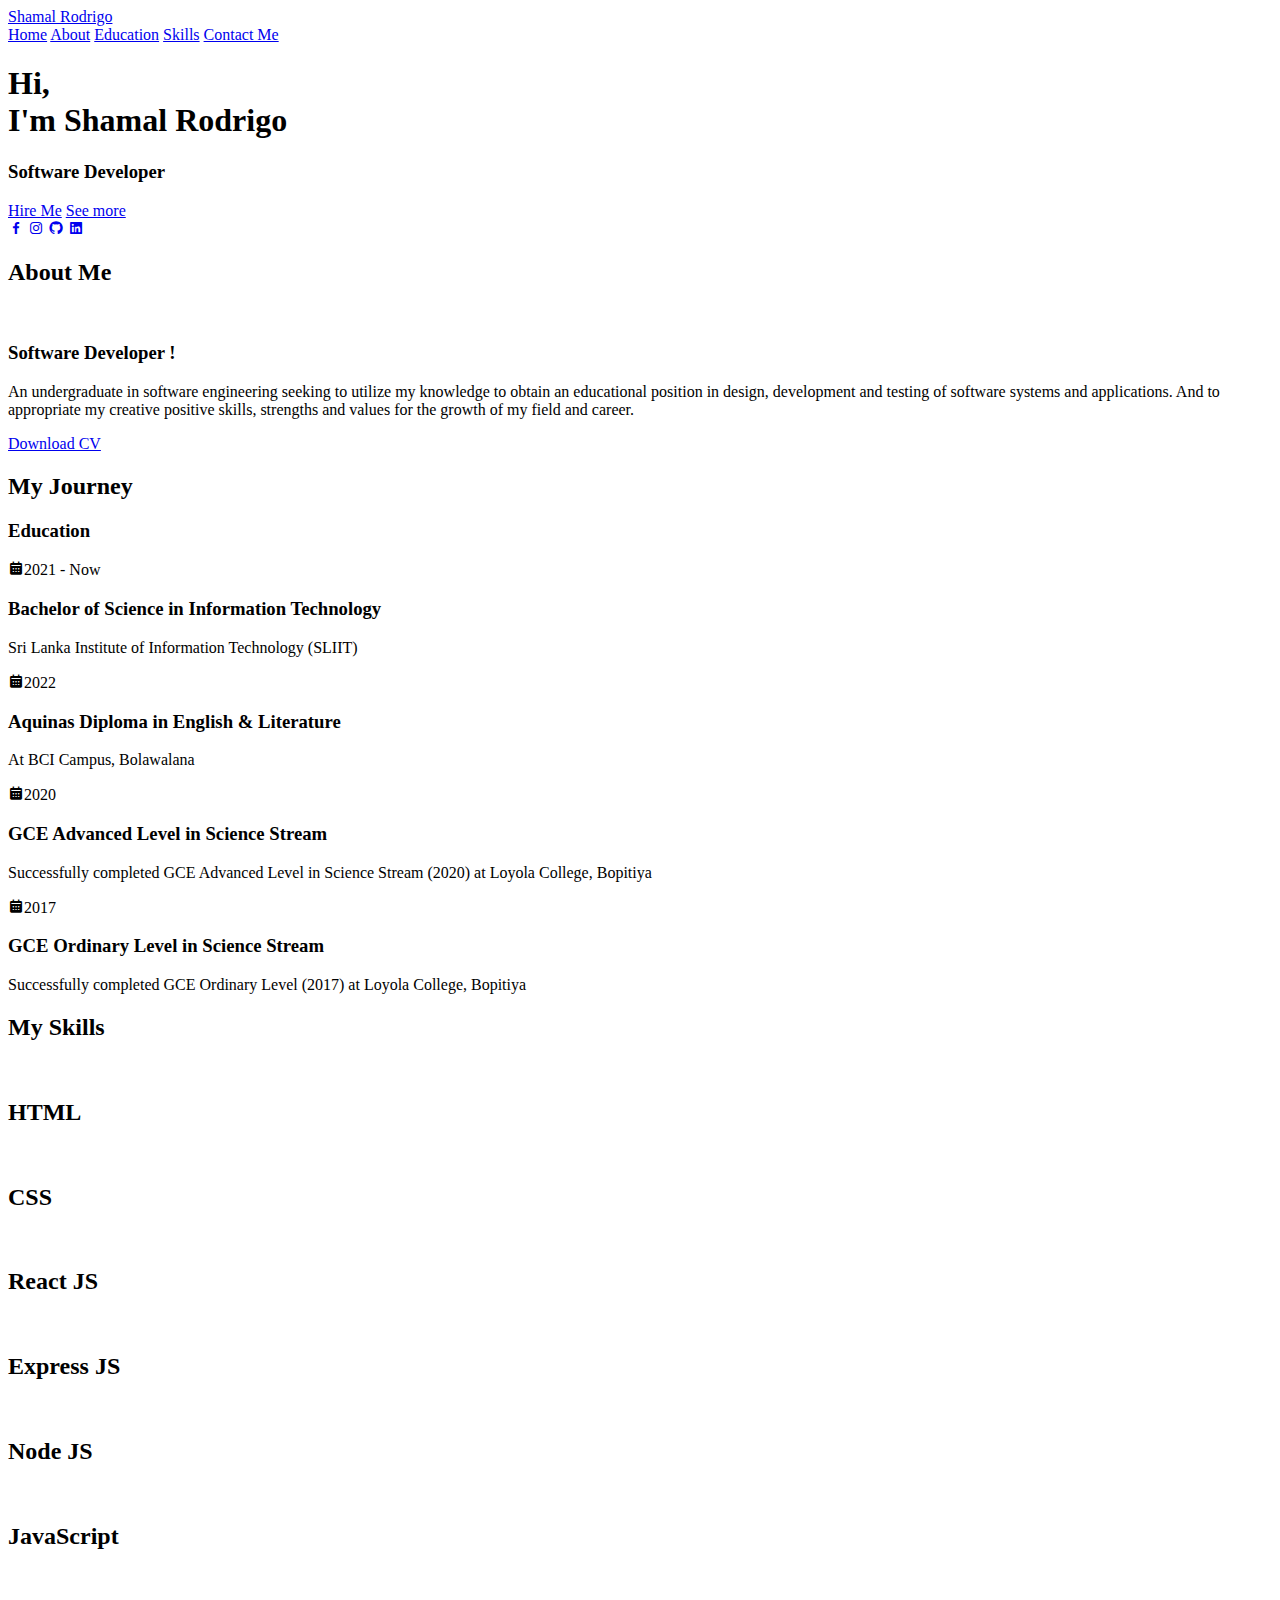
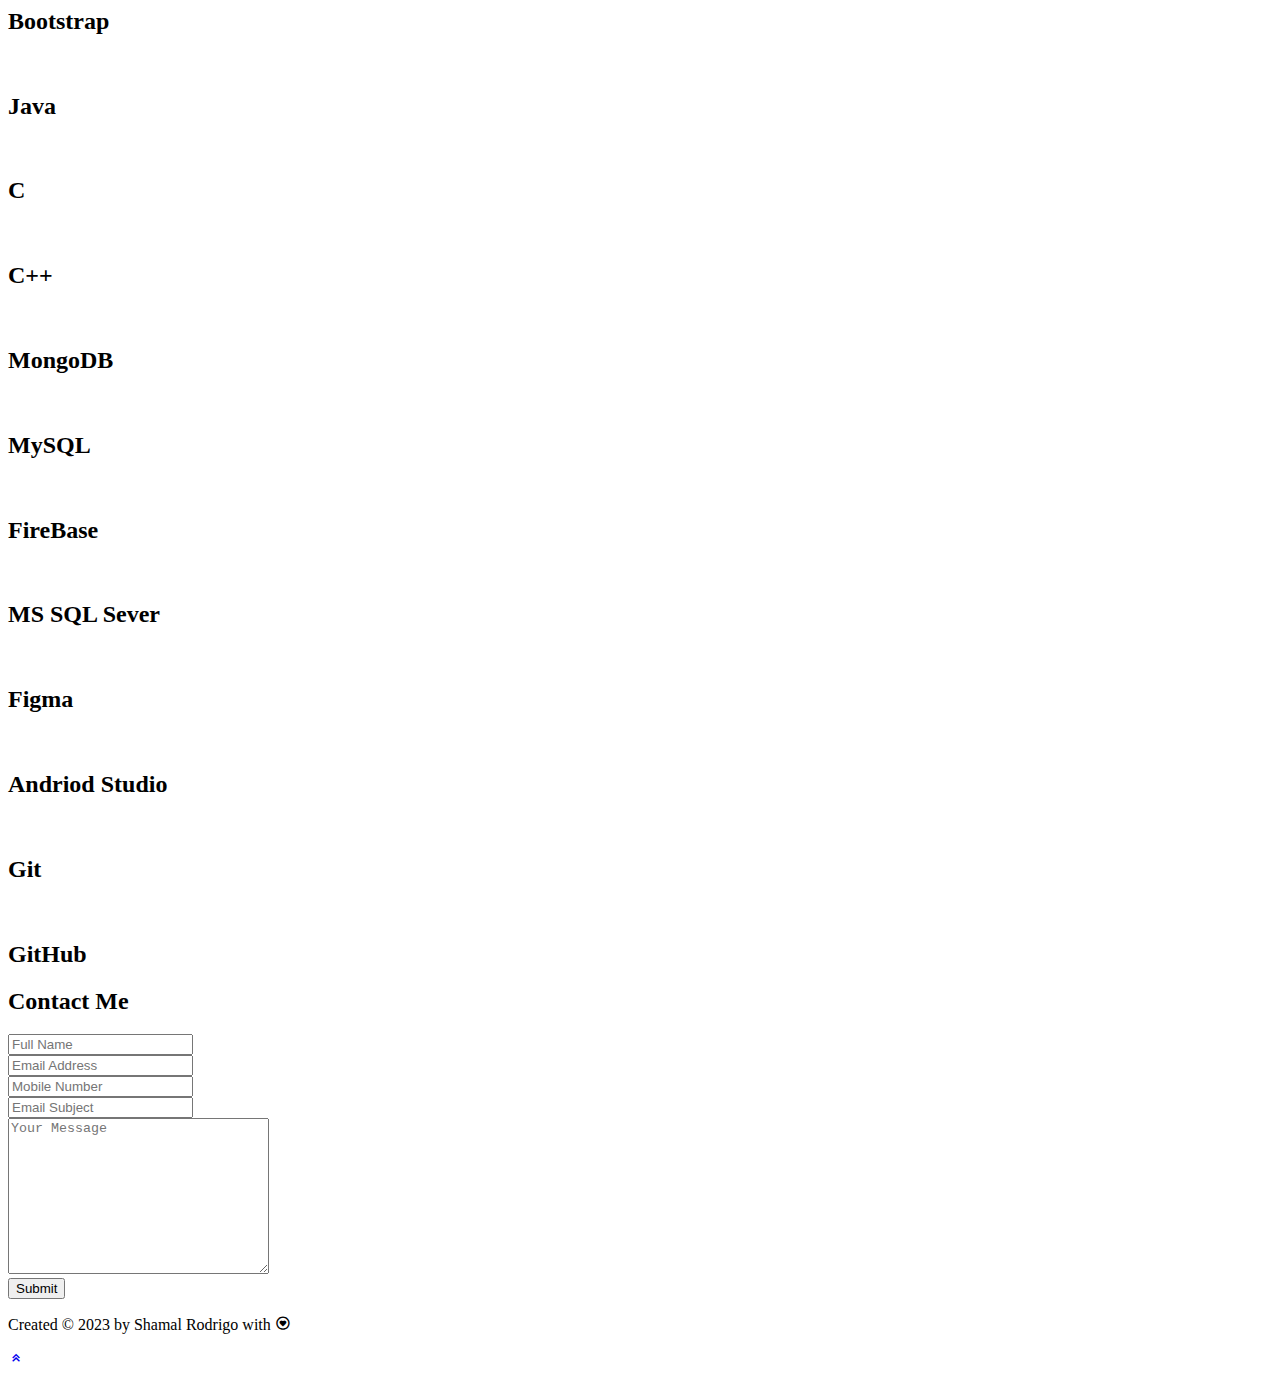
==== index.html @ fbf490f9 "Add files via upload" ====
<!DOCTYPE html>
<html>

    <head>
        <title>My Portfolio</title>

        <link rel="stylesheet" href="css/style.css">
        <link href='https://unpkg.com/boxicons@2.1.4/css/boxicons.min.css' rel='stylesheet'>

    </head>

    <body>
        <header class="header">
            <a href="#" class="logo">Shamal Rodrigo</a>

            <nav class="navbar">
                    <a href="#home" class="active">Home</a>
                    <a href="#about">About</a>
                    <a href="#education">Education</a>
                    <a href="#skills">Skills</a>
                    <a href="#contact">Contact Me</a>
            </nav>
        </header>

        <!--Home section design-->
        <section class="home " id="home">
            <div class="home-content hidden">
                <h1>Hi,  <br/>
                    I'm <span>Shamal Rodrigo</span></h1>
                <div class="text-animate">
                    <h3>Software Developer</h3>
                </div>
                
                    <div class="btn-box">
                        <a href="#contact" class="btn">Hire Me</a>
                        <a href="#about" class="btn">See more</a>
                    </div>
            </div>

            <div class="home-sci hidden">
                <a href="https://facebook.com/"><i class='bx bxl-facebook'></i></a>
                <a href="https://facebook.com/"><i class='bx bxl-instagram' ></i></a>
                <a href="https://github.com/IT21307980"><i class='bx bxl-github' ></i></a>
                <a href="www.linkedin.com/in/shamal-rodrigo-004a00215"><i class='bx bxl-linkedin-square' ></i></a>
            </div>
        </section>


        <!--about section design-->
        <section class="about hidden" id="about">
            <h2 class="heading hidden">About <span class="sub-text">Me</span></h2>

            <div class="about-img">
                <img src="images/img3.png" alt="">
                <span class="circle-spin"></span>
            </div>

            <div class="about-content">
                <h3 class="anim">Software Developer !</h3>
                <p>An undergraduate in software engineering seeking to utilize my knowledge to obtain an educational position in design, 
                    development and testing of software systems and applications. And to appropriate my creative positive skills, 
                    strengths and values for the growth of my field and career.</p>

                    <div class="btn-box btn">
                        <a href="#"class="btn">Download CV</a>
                    </div>
            </div>
        </section>

        <!--education section design-->
        <section class="education" id="education">
                <h2 class="heading">My <span>Journey</span></h2>

                <div class="education-row">
                    <div class="education-column">
                        <h3 class="title">Education</h3>

                        <div class="education-box">

                            <div class="education-content">
                                <div class="content">
                                    <div class="year"><i class='bx bxs-calendar' ></i>2021 - Now</div>
                                    <h3>Bachelor of Science in Information Technology </h3>
                                    <p>Sri Lanka Institute of Information Technology (SLIIT)</p>
                                </div>
                                </div>

                                <div class="education-content">
                                    <div class="content">
                                        <div class="year"><i class='bx bxs-calendar' ></i>2022</div>
                                        <h3>Aquinas Diploma in English & Literature</h3>
                                        <p>At BCI Campus, Bolawalana</p>
                                    </div>
                                    </div>

                                <div class="education-content">
                                <div class="content">
                                    <div class="year"><i class='bx bxs-calendar' ></i>2020</div>
                                    <h3>GCE Advanced Level in Science Stream</h3>
                                    <p>Successfully completed GCE Advanced Level in Science Stream (2020) at Loyola College, Bopitiya</p>
                                </div>
                                </div>

                                <div class="education-content">
                                <div class="content">
                                    <div class="year"><i class='bx bxs-calendar' ></i>2017</div>
                                    <h3>GCE Ordinary Level in Science Stream</h3>
                                    <p>Successfully completed GCE Ordinary Level (2017) at Loyola College, Bopitiya</p>
                                </div>
                                </div>

                            
                        </div>
                    </div>


                    <!-- <div class="education-column">
                        <h3 class="title">Experience</h3>

                        <div class="education-box">

                            <div class="education-content">
                                <div class="content">
                                    <div class="year"><i class='bx bxs-calendar' ></i>2021 - Now</div>
                                    <h3>Bachelor's Degree - Sri Lanka Institute of Information Technology (SLIIT)</h3>
                                    <p>Lorem ipsum dolor sit, amet consectetur adipisicing elit. Officia iusto ullam eius, 
                                        earum blanditiis, eveniet neque magnam quia, repudiandae totam labore expedita at.</p>
                                </div>
                                </div>

                                <div class="education-content">
                                <div class="content">
                                    <div class="year"><i class='bx bxs-calendar' ></i>2021 - Now</div>
                                    <h3>Bachelor's Degree - Sri Lanka Institute of Information Technology (SLIIT)</h3>
                                    <p>Lorem ipsum dolor sit, amet consectetur adipisicing elit. Officia iusto ullam eius, 
                                        earum blanditiis, eveniet neque magnam quia, repudiandae totam labore expedita at.</p>
                                </div>
                                </div>

                                <div class="education-content">
                                <div class="content">
                                    <div class="year"><i class='bx bxs-calendar' ></i>2021 - Now</div>
                                    <h3>Bachelor's Degree - Sri Lanka Institute of Information Technology (SLIIT)</h3>
                                    <p>Lorem ipsum dolor sit, amet consectetur adipisicing elit. Officia iusto ullam eius, 
                                        earum blanditiis, eveniet neque magnam quia, repudiandae totam labore expedita at.</p>
                                </div>
                            </div>
                        </div>
                    </div> -->


                </div>
        </section>


        <!--skills section design-->
        <section class="skills" id="skills">
            <h2 class="heading">My <span>Skills</span></h2>

            <!-- <div class="skills-row">
                <div class="skills-column">
                    <h3 class="title">Coding Skills</h3>

                    <div class="skills-box">
                        <div class="skills-content">

                            <div class="progress">
                                <h3>HTML <span>90%</span></h3>
                                <div class="bar"><span></span></div>
                            </div>

                            <div class="progress">
                                <h3>CSS <span>80%</span></h3>
                                <div class="bar"><span></span></div>
                            </div>

                            <div class="progress">
                                <h3>JavaScript <span>65%</span></h3>
                                <div class="bar"><span></span></div>
                            </div>

                            <div class="progress">
                                <h3>Python <span>30%</span></h3>
                                <div class="bar"><span></span></div>
                            </div>

                        </div>
                    </div>
                </div>
            </div> -->

            <div class="skill">
                <div class="content ">
                    <div class="box hidden">
                    <img src="images/html.png", alt="">
                        <h2>HTML</h2>
                    </div>

                    <div class="box hidden">
                    <img src="images/css.png", alt="">
                        <h2>CSS</h2>
                    </div>

                    <div class="box hidden">
                    <img src="images/react.png", alt="">
                        <h2>React JS</h2>
                    </div>

                    <div class="box hidden">
                    <img src="images/exjs.png", alt="">
                        <h2>Express JS</h2>
                    </div>

                    <div class="box hidden">
                    <img src="images/node.png", alt="">
                        <h2>Node JS</h2>
                    </div>

                    <div class="box hidden">
                    <img src="images/js.png", alt="">
                        <h2> JavaScript</h2>
                    </div>

                    <div class="box hidden">
                        <img src="images/bootstrap.png", alt="">
                        <h2>Bootstrap</h2>
                    </div>
                </div>

                <div class="content">
                    <div class="box hidden">
                        <img src="images/java.png", alt="">
                        <h2>Java</h2>
                    </div>

                    <div class="box hidden">
                        <img src="images/c.png", alt="">
                        <h2>C</h2>
                    </div>

                    <div class="box hidden">
                        <img src="images/c++.png", alt="">
                        <h2>C++</h2>
                    </div>

                    <div class="box hidden">
                        <img src="images/Mongodb-PNG-Image-HD.png", alt="">
                        <h2>MongoDB</h2>
                    </div>

                    <div class="box hidden">
                        <img src="images/mysql.png", alt="">
                        <h2>MySQL</h2>
                    </div>

                    <div class="box hidden">
                        <img src="images/firebase.png", alt="">
                        <h2>FireBase</h2>
                    </div>

                    <div class="box hidden">
                        <img src="images/sql-server_5968554.png", alt="">
                        <h2>MS SQL Sever</h2>
                    </div>
                </div>

                <div class="content">
                    <div class="box hidden">
                        <img src="images/figma.png", alt="">
                        <h2>Figma</h2>
                    </div>

                    <div class="box hidden">
                        <img src="images/andriod.png", alt="">
                        <h2>Andriod Studio</h2>
                    </div>

                    <div class="box hidden">
                        <img src="images/git.png", alt="">
                        <h2>Git</h2>
                    </div>

                    <div class="box hidden">
                        <img src="images/github_733609.png", alt="">
                        <h2>GitHub</h2>
                    </div>

                    
                </div>
                
            </div>
        </section>


        <!--contact section design-->

        <section class="contact" id="contact">
            <h2 class="heading">Contact <span>Me</span></h2>

            <form action="https://formsubmit.co/shamalrodrigo121@gmail.com
            " method="POST">

            
                <div class="input-box">

                    <div class="input-field">
                        <input type="text" placeholder="Full Name" required>
                        <span class="focus"></span>
                    </div>
                    <div class="input-field">
                        <input type="text" placeholder="Email Address" required>
                        <span class="focus"></span>
                    </div>
                </div>    

                    <div class="input-box">

                        <div class="input-field">
                            <input type="text" placeholder="Mobile Number" required>
                            <span class="focus"></span>
                        </div>
                        <div class="input-field">
                            <input type="text" placeholder="Email Subject" required>
                            <span class="focus"></span>
                        </div>
                </div>

                    <div class="textarea-field">
                        <textarea name="" id="" cols="30" rows="10" placeholder="Your Message" required></textarea>
                        <span class="focus"></span>
                    </div>
                

                

                <div class="btn-box btn">
                    <button type="submit" class="btn">Submit</button>
                </div>

            </form>
        </section>



            <!--footer design-->

            <footer class="footer">
                <div class="footer-text">
                    <p>Created &copy; 2023 by Shamal Rodrigo with <i class='bx bx-heart-circle' ></i></p>
                </div>

                <div class="footer-iconTop">
                    <a href="#"> <i class='bx bx-chevrons-up' ></i></a>
                </div>

            </footer>




        <script src="js/script.js"></script>

    </body>
</html>
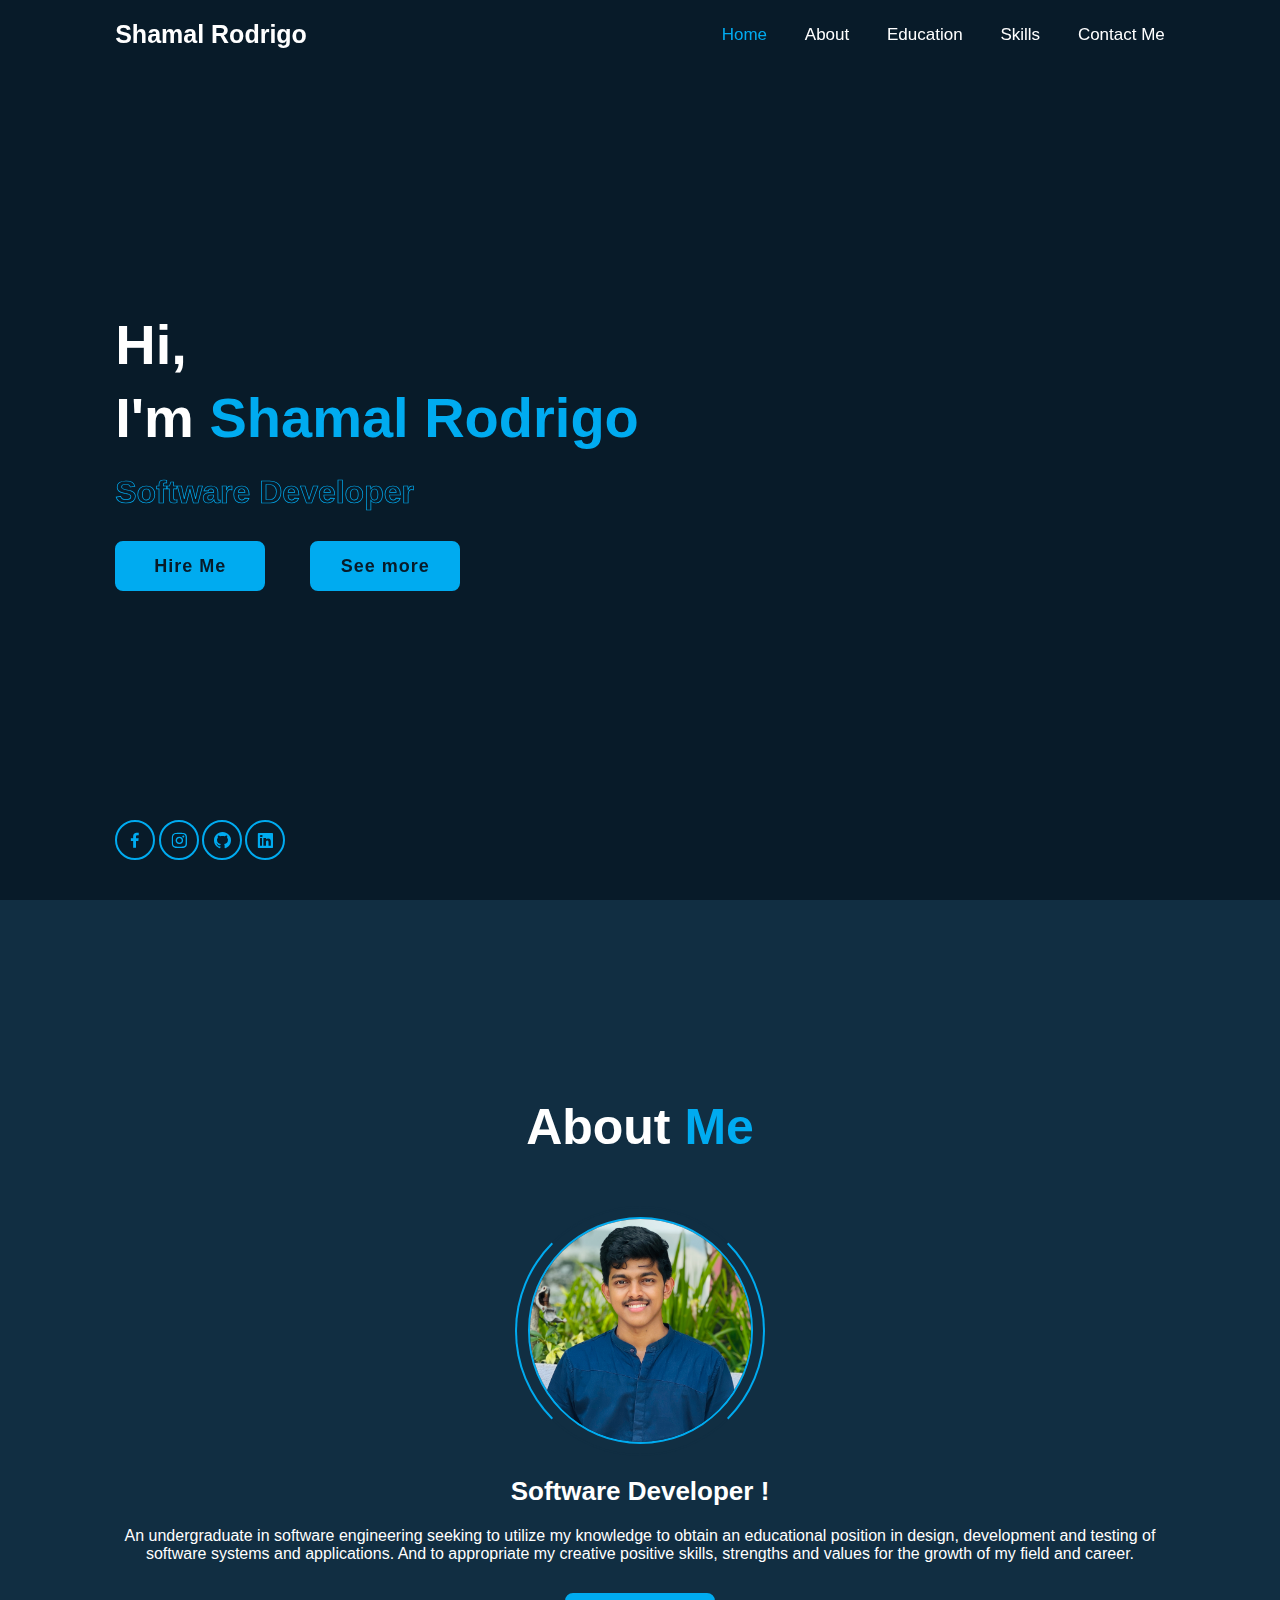
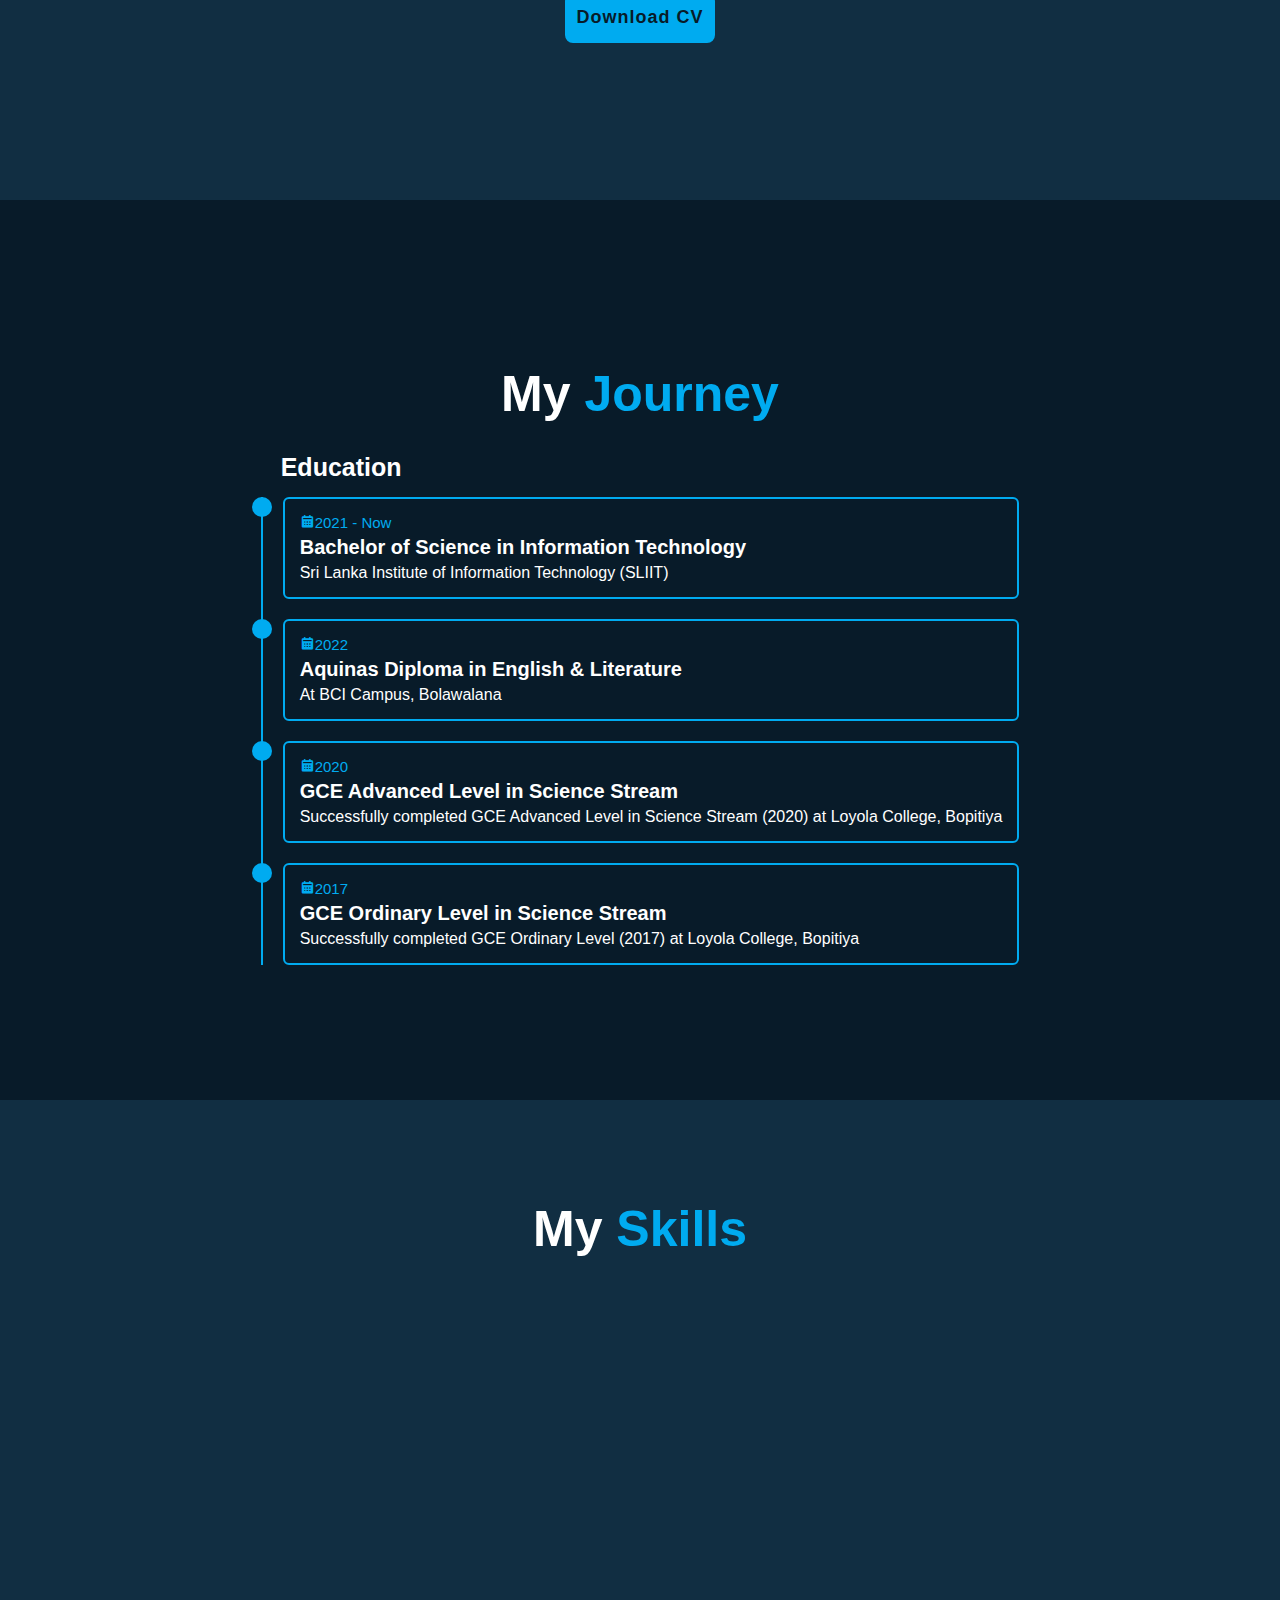
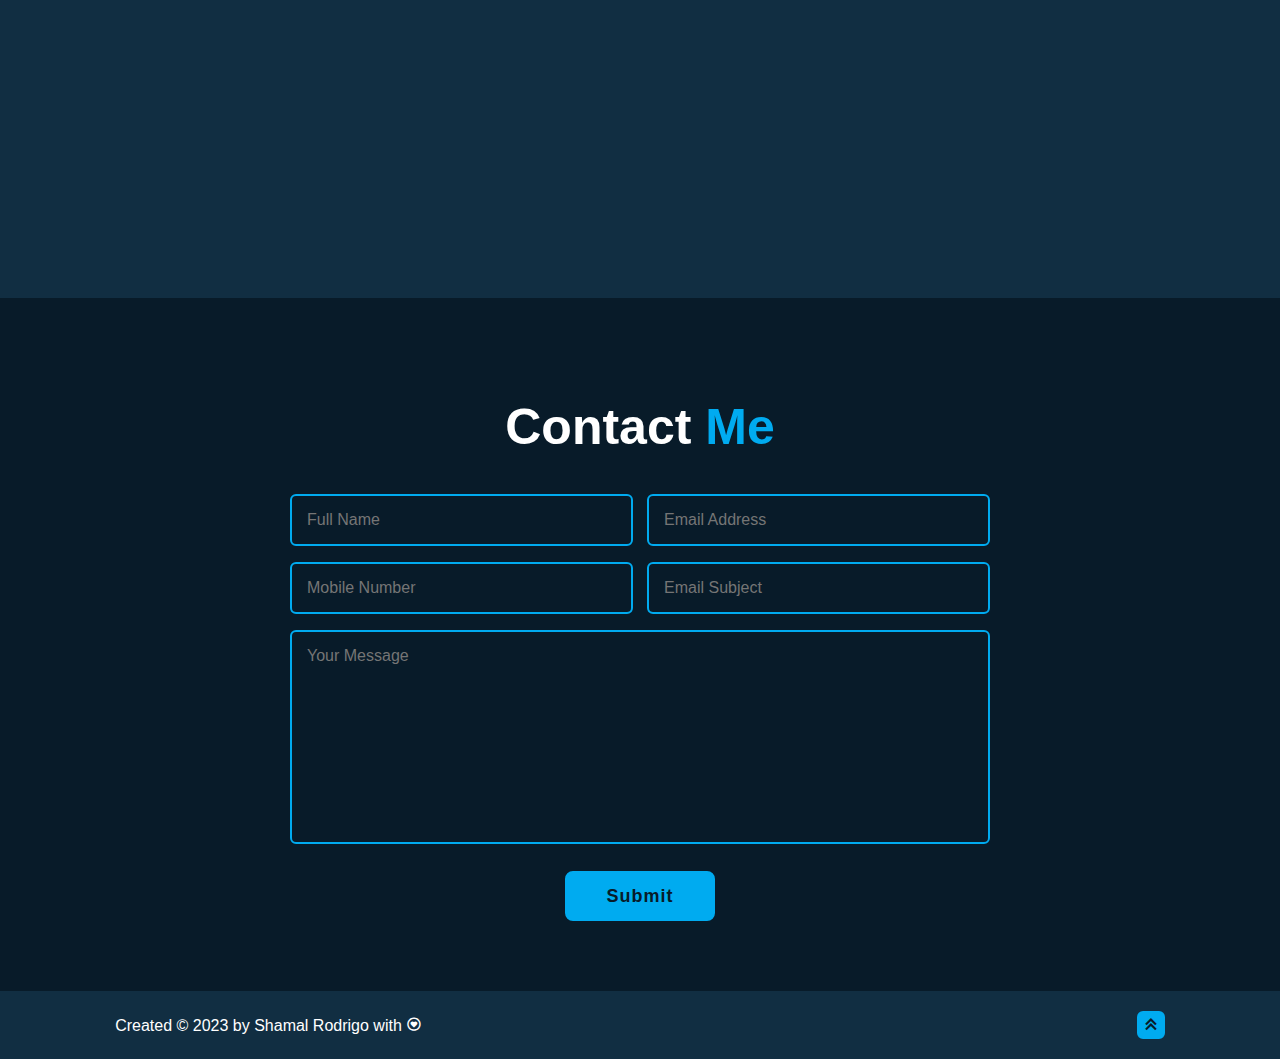
==== commit 9c5ac454: "Add files via upload" ====
--- a/index.html
+++ b/index.html
@@ -297,8 +297,7 @@
         <section class="contact" id="contact">
             <h2 class="heading">Contact <span>Me</span></h2>
 
-            <form action="https://formsubmit.co/shamalrodrigo121@gmail.com
-            " method="POST">
+            <form action="https://formsubmit.co/82ac711c319bcfa15975382774470939" method="POST">
 
             
                 <div class="input-box">
--- a/css/style.css
+++ b/css/style.css
@@ -0,0 +1,679 @@
+*{
+    margin: 0;
+    padding: 0;
+    box-sizing: border-box;
+    text-decoration: none;
+    border: none;
+    outline: none;
+    scroll-behavior: smooth;
+    font-family: 'Poppins', sans-serif;
+}
+
+:root {
+    --bg-color:#081b29;
+    --second-bg-color:#112e42;
+    --text-color:#ffffff;
+    --main-color:#00abf0;
+
+}
+
+html{
+    font-size: 62.5%;
+    overflow-x: hidden;
+}
+
+body{
+    background-color: var(--bg-color);
+    color: var(--text-color);
+}
+
+.header{
+    position: fixed;
+    top: 0;
+    left: 0;
+    width: 100%;
+    padding: 2rem 9%;
+    background: transparent;
+    display: flex;
+    justify-content: space-between;
+    align-items: center;
+    z-index: 100;
+    overflow: hidden;
+}
+
+.logo{
+    font-size: 2.5rem;
+    color: var(--text-color);
+    font-weight: 600;
+}
+
+.navbar a {
+    font-size: 1.7rem;
+    color: var(--text-color);
+    font-weight: 500;
+    margin-left: 3.5rem;
+}
+
+.navbar a:hover,
+.navbar a.active {
+    color: var(--main-color);
+}
+
+section{
+    min-height: 100vh;
+    padding: 10rem 9% 2rem;
+}
+
+.home{
+    display: flex;
+    align-items: center;
+    padding: 0 9%;
+    /* background: url('/images/'); */
+    background-size: cover;
+    background-position: center;
+}
+
+.home .hidden{
+    opacity: 0;
+    filter: blur(5px);
+    transition: all 1s;
+    transform: translateX(-100%);
+}
+
+.home .show{
+    opacity: 1;
+    filter: blur(0);
+    transform: translateX(0);
+}
+
+
+.home-content{
+    max-width: 70rem;
+
+}
+
+.home-content h1{
+    font-size: 5.6rem;
+    font-weight: 700;
+    line-height: 1.3;
+    margin-bottom: 2rem;
+}
+
+.home-content .text-animate{
+    position: relative;
+    width: 32.8rem;
+    margin-bottom: 3rem;
+}
+
+.home-content .text-animate h3{
+    font-size: 3.2rem;
+    font-weight: 700;
+    color: transparent;
+    -webkit-text-stroke: .7px var(--main-color);
+}
+
+.home-content p{
+   font-size: 1.6rem;
+   margin: 2rem 0 4rem;
+
+}
+
+.btn-box{
+    position: relative;
+    display: flex;
+    justify-content: space-between;
+    width: 34.5rem;
+    height: 5rem;
+}
+
+.btn-box .btn{
+    position: relative;
+    display: inline-flex;
+    justify-content: center;
+    align-items: center;
+    width: 15rem;
+    height: 100%;
+    background-color: var(--main-color);
+    border: .2rem solid var(--main-color);
+    border-radius: .8rem;
+    font-size: 1.8rem;
+    font-weight: 600;
+    letter-spacing: .1rem;
+    color: var(--bg-color);
+    z-index: 1;
+}
+
+.btn-box .btn::before{
+    content: '';
+    position: absolute;
+    top: 0;
+    left: 0;
+    width: 0;
+    height: 100%;
+    background: var(--bg-color);
+    z-index: -1;
+    transition: .5s;
+}
+.btn-box .btn:hover::before{
+    width: 100%;
+}
+.btn-box .btn:hover{
+    color: var(--main-color);
+}
+
+.home-sci{
+    position: absolute;
+    bottom: 4rem;
+    width: 170px;
+    display: flex;
+    justify-content: space-between;
+}
+
+
+.home-sci a{
+    position: relative;
+    display: inline-flex;
+    justify-content: center;
+    align-items: center;
+    width: 40px;
+    height: 40px;
+    background: transparent;
+    border: .2rem solid var(--main-color);
+    border-radius: 50%;
+    font-size: 20px;
+    color: var(--main-color);
+    z-index: 1;
+    overflow: hidden;
+    transition: 0.3s;
+}
+
+.home-sci a:hover{
+    color: var(--bg-color);
+}
+
+.home-sci a::before{
+    content: '';
+    position: absolute;
+    top: 0;
+    left: 0;
+    width: 0%;
+    height: 100%;
+    background-color: var(--main-color);
+    z-index: -1;
+}
+
+.home-sci a:hover::before{
+    width: 100%;
+}
+
+.about{
+    display: flex;
+    justify-content: center;
+    align-items: center;
+    flex-direction: column;
+    gap: 2rem;
+    background: var(--second-bg-color);
+    padding-bottom: 6rem;
+
+}
+
+.heading{
+    font-size: 5rem;
+    margin-bottom: 3rem;
+    text-align: center;
+
+}
+
+.about .heading hidden{
+    transform: translateX(100%);
+}
+.about .heading .show{
+    transform: translateX(0);
+}
+
+.about.heading .hidden{
+    opacity: 0;
+    filter: blur(5px);
+    transition: all 1s;
+    transform: translateX(-100%);
+}
+
+.about.heading .show{
+    opacity: 1;
+    filter: blur(0);
+    transform: translateX(0);
+}
+
+
+span{
+    color: var(--main-color);
+}
+
+.about-img{
+    position: relative;
+    width: 25rem;
+    height: 25rem;
+    border-radius: 50%;
+    display: flex;
+    justify-content: center;
+    align-items: center;
+}
+
+.about-img img{
+    width: 90%;
+    border-radius: 50%;
+    border: .2rem solid var(--main-color);
+}
+
+.about-img .circle-spin{
+    position: absolute;
+    top: 50%;
+    left: 50%;
+    transform: translate(-50%, -50%) rotate(0);
+    width: 100%;
+    height: 100%;
+    border-radius: 50%;
+    border-top: .2rem solid var(--second-bg-color);
+    border-bottom: .2rem solid var(--second-bg-color);
+    border-left: .2rem solid var(--main-color);
+    border-right: .2rem solid var(--main-color);
+}
+
+.about-content{
+    text-align: center;
+
+}
+
+.about-content h3{
+    font-size: 2.6rem;
+}
+.about-content p{
+    font-size: 1.6rem;
+    margin: 2rem 0 3rem;
+}
+
+.btn-box.btn{
+    display: inline-block;
+    width: 15rem;
+}
+
+.btn-box.btn a::before{
+    background: var(--second-bg-color);
+}
+
+.education{
+    display: flex;
+    justify-content: center;
+    align-items: center;
+    flex-direction: column;
+    /* min-height: auto; */
+    padding-bottom: 5rem;
+
+}
+
+.education .education-row{
+    display: flex;
+    flex-wrap: wrap;
+    gap: 5rem;
+}
+
+.education-row .education-column{
+    flex: 1 1 40rem;
+}
+
+.education-column .title{
+    font-size: 2.5rem;
+    margin: 0 0 1.5rem 2rem;
+}
+
+.education-column .education-box{
+    border-left: .2rem solid var(--main-color);
+}
+
+.education-box .education-content{
+    position: relative;
+    padding-left: 2rem;
+}
+
+.education-box .education-content::before{
+    content: '';
+    position: absolute;
+    top: 0;
+    width: 2rem;
+    height: 2rem;
+    left: -1.1rem;
+    background: var(--main-color);
+    border-radius: 50%;
+}
+
+
+.education-content .content{
+    position: relative;
+    padding: 1.5rem;
+    border: .2rem solid var(--main-color);
+    border-radius: .6rem;
+    margin-bottom: 2rem;
+    overflow: hidden;
+}
+
+.education-content .content::before {
+    content: '';
+    position: absolute;
+    top: 0;
+    left: 0;
+    width: 0%;
+    height: 100%;
+    background: var(--second-bg-color);
+    z-index: -1;
+    transition: .5s;
+}
+
+.education-content .content:hover::before{
+    width: 100%;
+    color: var(--main-color);
+}
+
+.education-content .content .year{
+    font-size: 1.5rem;
+    color: var(--main-color);
+    padding-bottom: .5rem;
+
+}
+
+.education-content .content .year{
+    padding-right: .5rem;
+
+}
+
+.education-content .content h3{
+    font-size: 2rem;
+}
+.education-content .content p{
+    font-size: 1.6rem;
+    padding-top: .5rem;
+}
+
+
+ .skills{
+    min-height: auto;
+    padding-bottom: 7rem;
+    background: var(--second-bg-color);
+}
+/*
+.skills .skills-row{
+    display: flex;
+    flex-wrap: wrap;
+    gap: 5rem;
+}
+.skills-row .skills-column{
+    flex: 1 1 40rem;
+}
+
+.skills-column .title{
+    font-size: 2.5rem;
+    margin: 0 0 1.5rem;
+}
+
+.skills-box .skills-content{
+    position: relative;
+    border: .2rem solid var(--main-color);
+    border-radius: .6rem;
+    padding: 1.5rem 3.5rem;
+    z-index: 1;
+    overflow: hidden;
+}
+
+.skills-box .skills-content::before{
+    content:'';
+    position: absolute;
+    top: 0;
+    left: 0;
+    width: 0;
+    height: 100%;
+    background: var(--bg-color);
+    z-index: -1;
+    transition: .5s;
+}
+.skills-box .skills-content:hover::before{
+    width: 100%;
+}
+
+.skills-content .progress{
+    padding: 1rem 0;
+}
+
+.skills-content .progress h3{
+   font-size: 1.7rem;
+   display: flex;
+   justify-content: space-between;
+}
+.skills-content .progress h3 span{
+   color: var(--text-color);
+}
+
+.skills-content .progress .bar{
+    height: 2.5rem;
+    border-radius: .6rem;
+    border: .2rem solid var(--main-color);
+    padding: 0.5rem;
+    margin: 1rem;
+}
+.skills-content .progress .bar span{
+    display: block;
+    height: 100%;
+    border-radius: .3rem;
+    background: var(--main-color);
+}
+
+.skills-column:nth-child(1) .skills-content .progress:nth-child(1) .bar span{
+    width: 90%;
+    
+}
+.skills-column:nth-child(1) .skills-content .progress:nth-child(2) .bar span{
+    width: 80%;
+    
+}
+.skills-column:nth-child(1) .skills-content .progress:nth-child(3) .bar span{
+    width: 65%;
+    
+}.skills-column:nth-child(1) .skills-content .progress:nth-child(4) .bar span{
+    width: 30%;
+}  */
+
+
+.contact{
+    min-height: auto;
+    padding-bottom: 7rem;
+
+}
+
+.contact form{
+    max-width: 70rem;
+    margin: 0 auto;
+    text-align: center;
+}
+
+
+.contact form .input-box{
+    position: relative;
+    display: flex;
+    justify-content: space-between;
+    flex-wrap: wrap;
+}
+
+.contact form .input-box .input-field{
+    position: relative;
+    width: 49%;
+    margin: .8rem 0 ;
+}
+
+.contact form .input-box .input-field input,
+.contact form .textarea-field textarea{
+    width: 100%;
+    height: 100%;
+    padding: 1.5rem;
+    font-size: 1.6rem;
+    color: var(--text-color);
+    background: transparent;
+    border-radius: .6rem;
+    border: .2rem solid var(--main-color);
+}
+
+.contact form .focus{
+    position: absolute;
+    top: 0;
+    left: 0;
+    width: 0%;
+    height: 100%;
+    background:var(--second-bg-color);
+    border-radius: .6rem;
+    z-index: -1;
+    transition: .5s;
+}
+
+.contact form .input-box .input-field input:focus~.focus,
+.contact form .input-box .input-field input:valid~.focus,
+.contact form .textarea-field textarea:focus~.focus,
+.contact form .textarea-field textarea:valid~.focus{
+    width: 100%;
+}
+
+
+/* .contact form input::placeholder,
+.contact form textarea::placeholder{
+    color: var(--text-color);
+} */
+
+.contact form .textarea-field{
+    position: relative;
+    margin: .8rem 0 2.7rem;
+    display: flex;
+}
+.contact form .textarea-field textarea{
+    resize: none;
+}
+.contact form .btn-box.btn .btn{
+    cursor: pointer;
+}
+
+
+
+.footer{
+    display: flex;
+    justify-content: space-between;
+    align-items: center;
+    flex-wrap: wrap;
+    padding: 2rem 9%;
+    background: var(--second-bg-color);
+}
+
+.footer .footer-text p {
+    font-size: 1.6rem;
+    
+}
+
+ .footer-iconTop a { 
+    position: relative;
+    display: inline-flex;
+    justify-content: center;
+    align-items: center;
+    background: var(--main-color);
+   border: .2rem solid var(--main-color);
+   border-radius: .6rem;
+   z-index: 1;
+}
+
+.footer-iconTop a i{
+    font-size: 2.4rem;
+    color: var(--bg-color);
+}
+
+.footer-iconTop a::before {
+    content: '';
+    position: absolute;
+    top: 0;
+    left: 0;
+    width: 0%;
+    height: 100%;
+    background: var(--second-bg-color);
+    z-index: -1;
+    transition: .5s;
+}
+.footer-iconTop a:hover::before {
+    width: 100%;
+}
+.footer-iconTop i:hover{
+    color: var(--main-color);
+}
+
+
+.skill .content{
+    display: flex;
+    width: auto;
+    position: relative;
+    justify-content: center;
+    align-items: center;
+}
+.skill .content .box{
+    background-color: rgba(203, 200, 200, 0.228);
+    width: 120px;
+    height: 160px;
+    padding: 3px;
+    margin: 1rem;
+    position: relative;
+    justify-content:center;
+    align-items: center;
+    border-radius: .5rem;
+    
+    
+}
+.skill .content .hidden{
+    opacity: 0;
+    filter: blur(5px);
+    transition: all 1s;
+    transform: translateX(-100%);
+}
+
+.skill .content .show{
+    opacity: 1;
+    filter: blur(0);
+    transform: translateX(0);
+}
+
+.skill .content .box:hover{
+    background-color: var(--second-bg-color);
+    opacity: 100;
+   
+}
+
+.skill img{
+    width: 100px;
+    height: 100px;
+    margin: 1.5rem 0 1rem 8px;
+
+}
+
+.skills h2{
+    text-align: center;
+}
+
+.skill .content .box:nth-child(1){
+}
+.skill .content .box:nth-child(2){
+    transition-delay: 400ms;
+}
+.skill .content .box:nth-child(3){
+    transition-delay: 600ms;
+}
+.skill .content .box:nth-child(4){
+    transition-delay: 800ms;
+}
+.skill .content .box:nth-child(5){
+    transition-delay: 1000ms;
+}
+.skill .content .box:nth-child(6){
+    transition-delay: 1200ms;
+}
+.skill .content .box:nth-child(7){
+    transition-delay: 1400ms;
+}
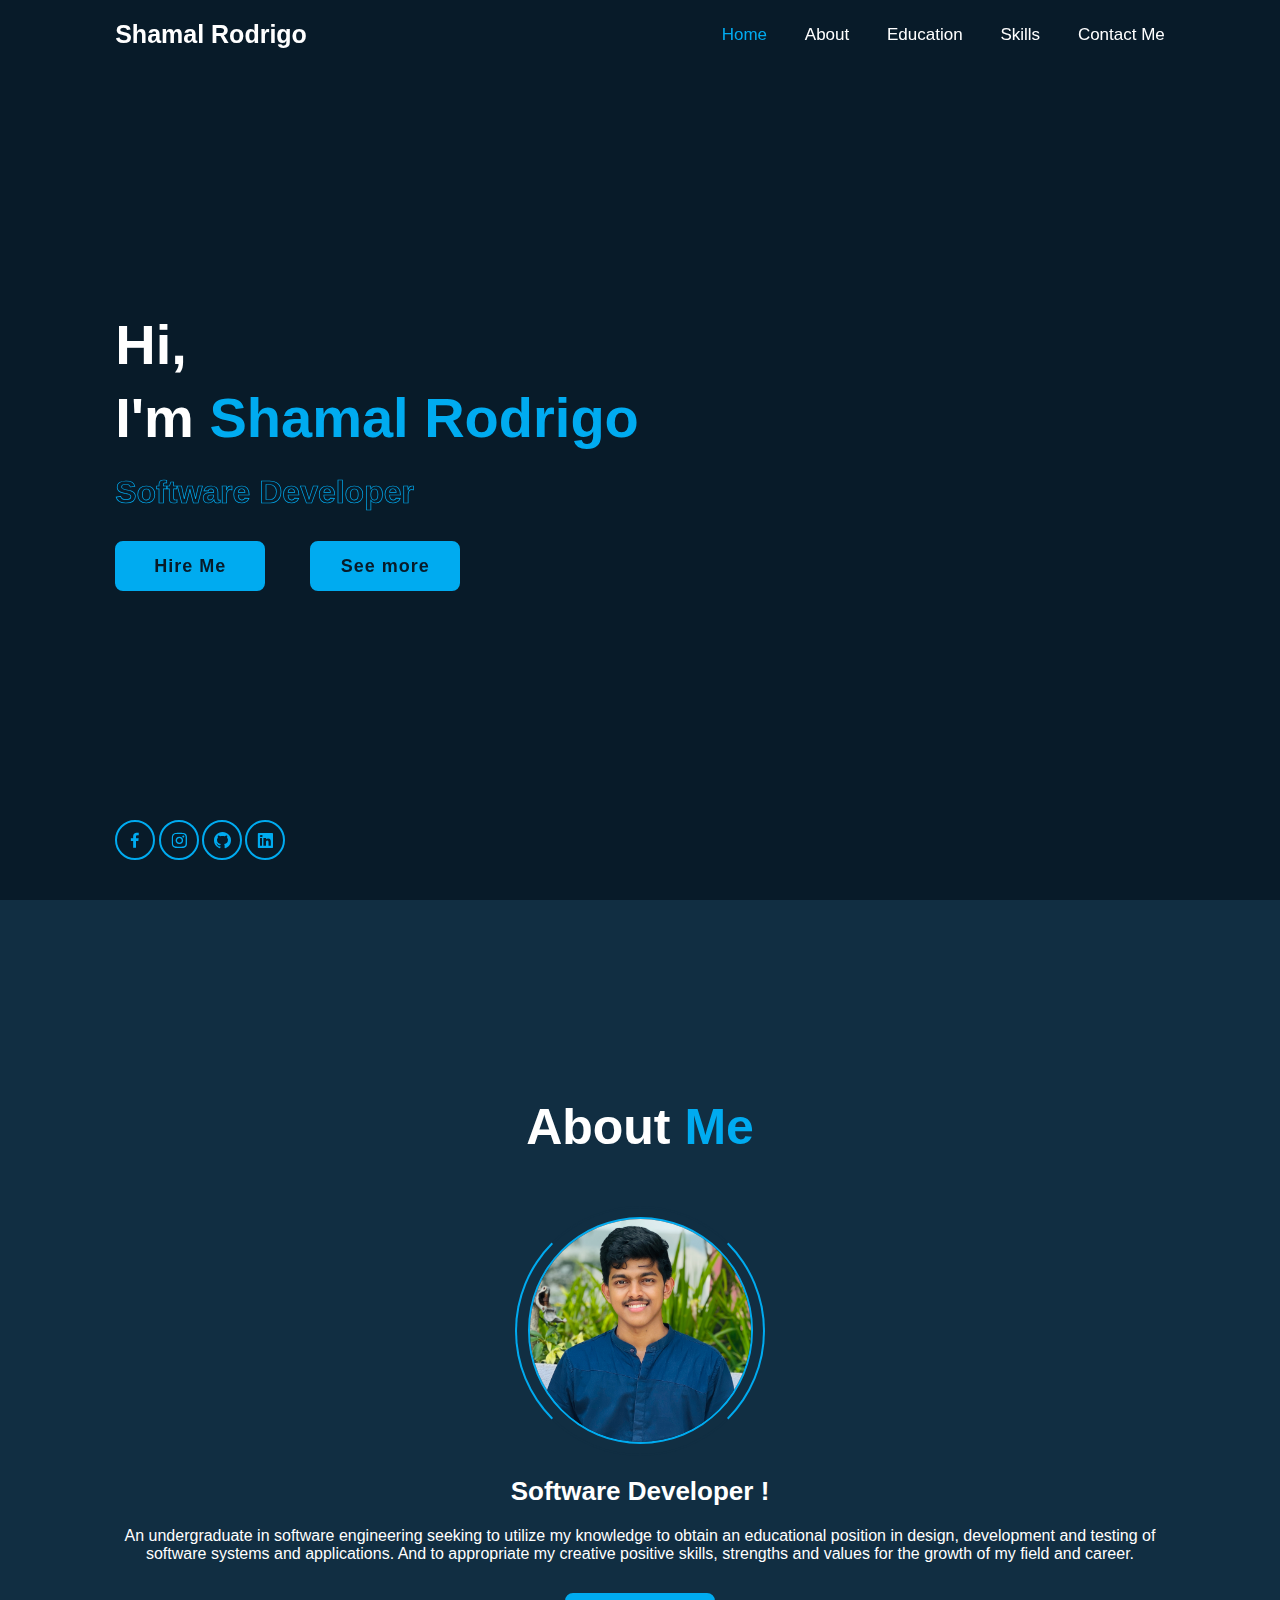
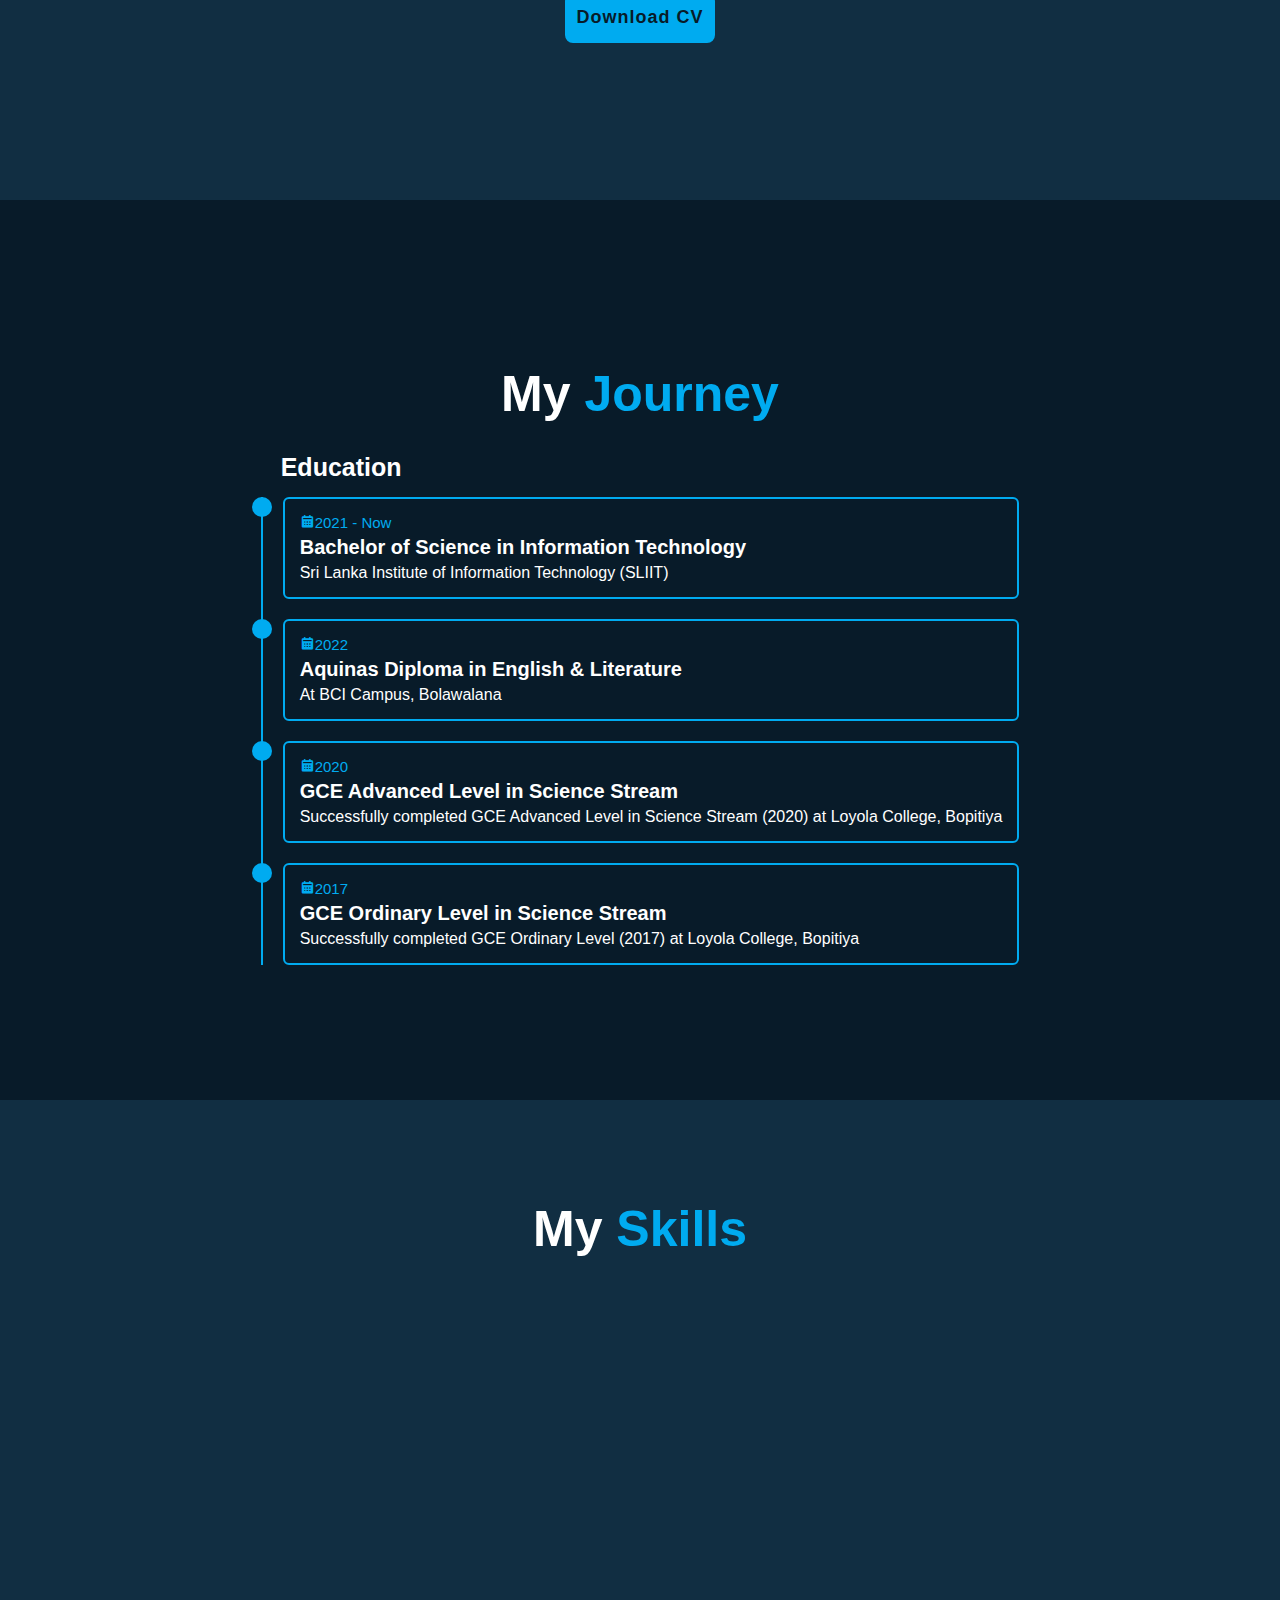
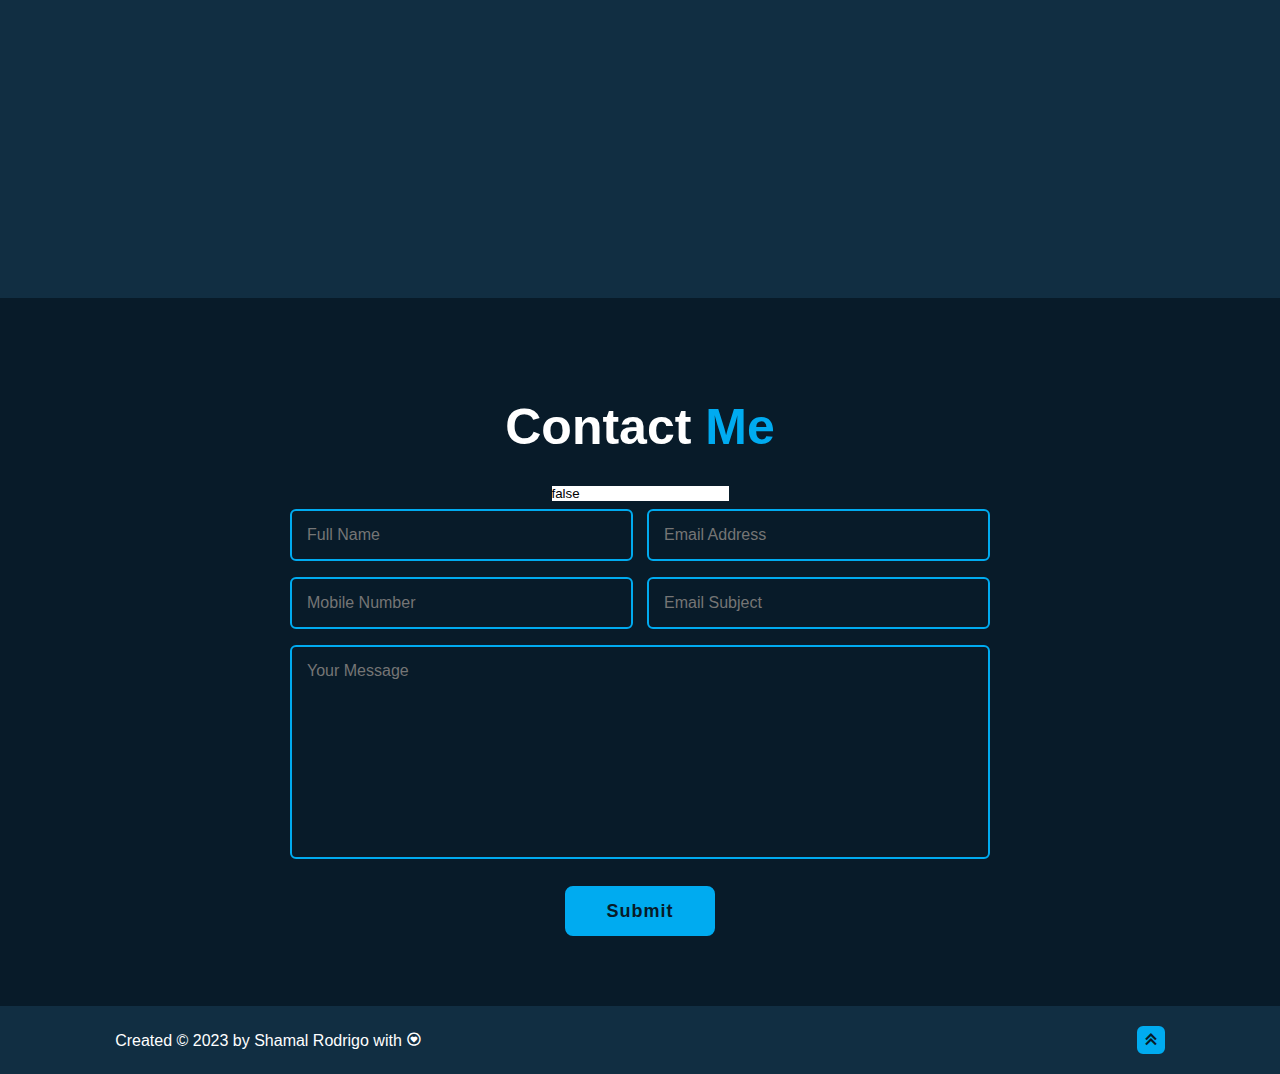
==== commit 4b8b8da3: "Add files via upload" ====
--- a/index.html
+++ b/index.html
@@ -299,15 +299,21 @@
 
             <form action="https://formsubmit.co/82ac711c319bcfa15975382774470939" method="POST">
 
+                <!--HoneyPot-->
+                <input type="text" name="_honey" style="display:none;">
+
+                <!--Disable Captcha-->
+                <input type="text" name="_captcha" value="false">
+
             
                 <div class="input-box">
 
                     <div class="input-field">
-                        <input type="text" placeholder="Full Name" required>
+                        <input type="text" name="name" placeholder="Full Name" required>
                         <span class="focus"></span>
                     </div>
                     <div class="input-field">
-                        <input type="text" placeholder="Email Address" required>
+                        <input type="text" name="email" placeholder="Email Address" required>
                         <span class="focus"></span>
                     </div>
                 </div>    
@@ -315,17 +321,17 @@
                     <div class="input-box">
 
                         <div class="input-field">
-                            <input type="text" placeholder="Mobile Number" required>
+                            <input type="text" name="mobile" placeholder="Mobile Number" required>
                             <span class="focus"></span>
                         </div>
                         <div class="input-field">
-                            <input type="text" placeholder="Email Subject" required>
+                            <input type="text" name="email-subject" placeholder="Email Subject" required>
                             <span class="focus"></span>
                         </div>
                 </div>
 
                     <div class="textarea-field">
-                        <textarea name="" id="" cols="30" rows="10" placeholder="Your Message" required></textarea>
+                        <textarea name="" id="" cols="30" rows="10" name="message" placeholder="Your Message" required></textarea>
                         <span class="focus"></span>
                     </div>
                 
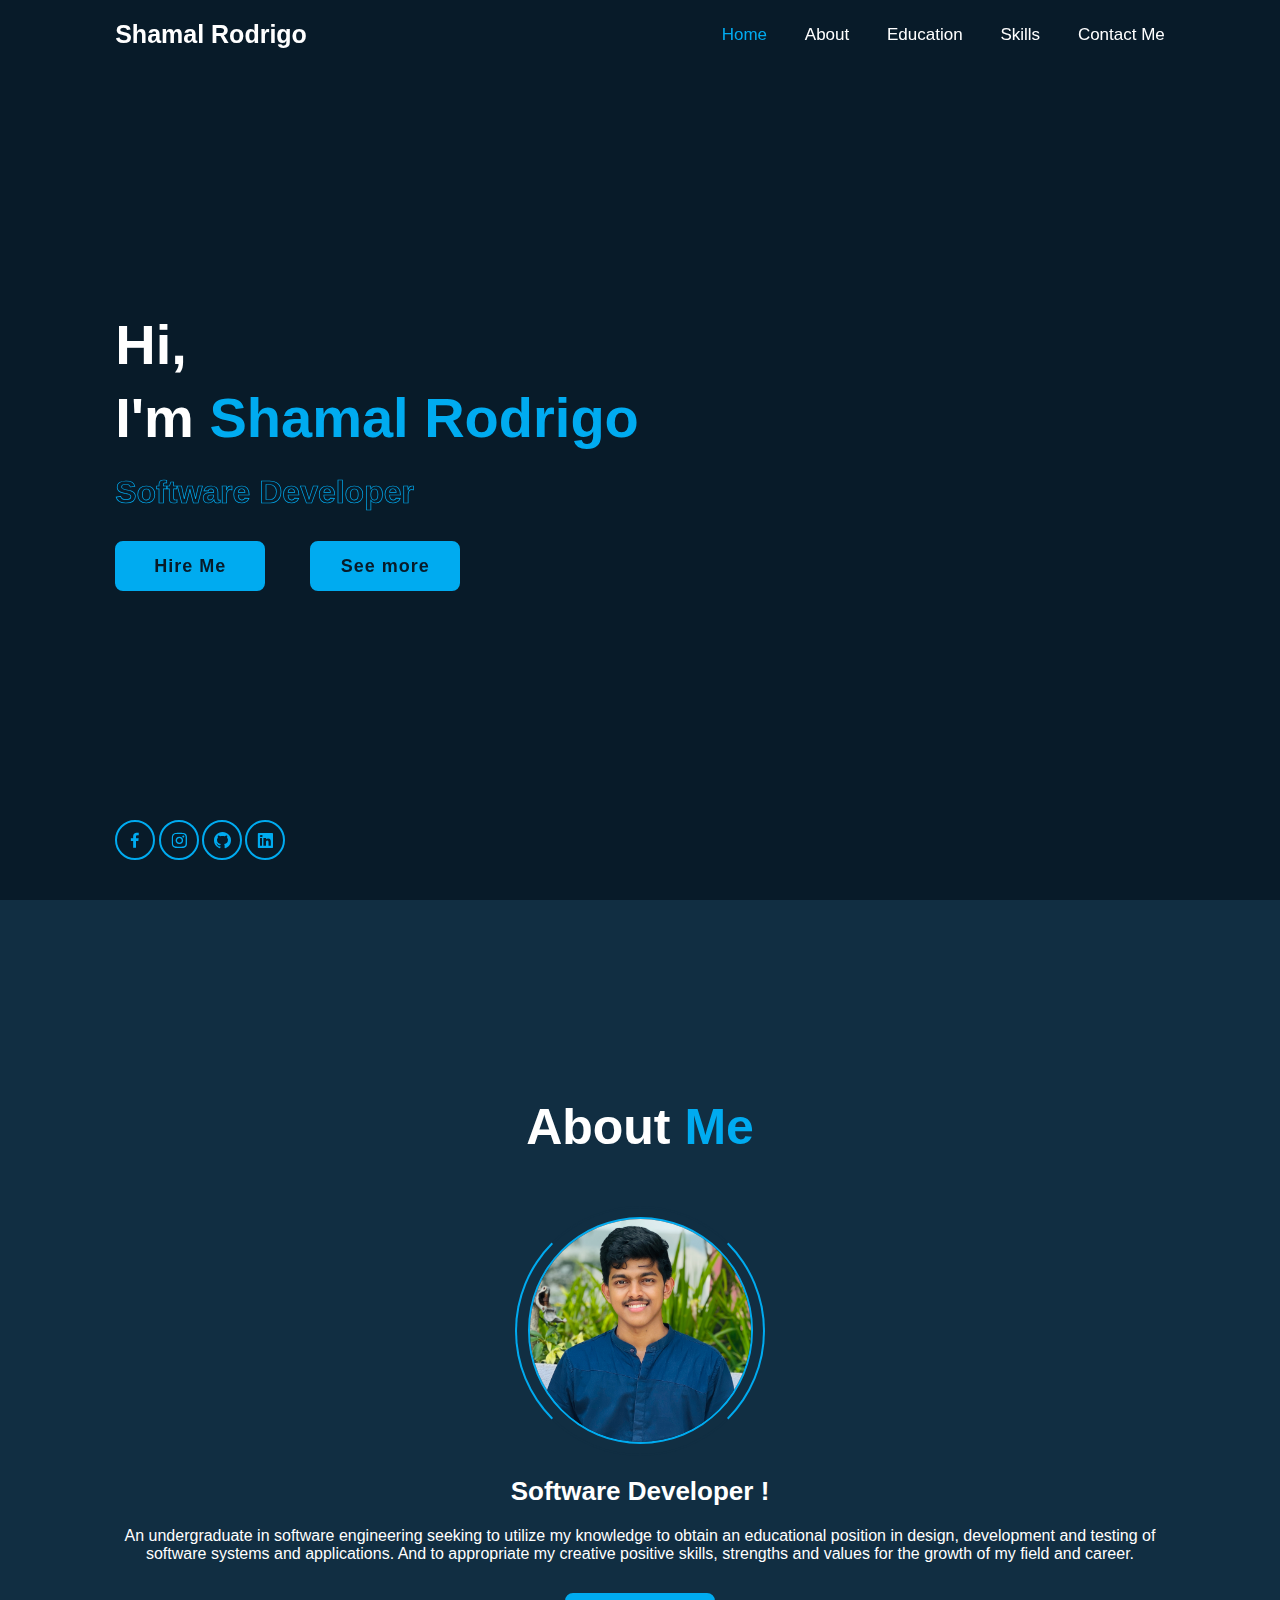
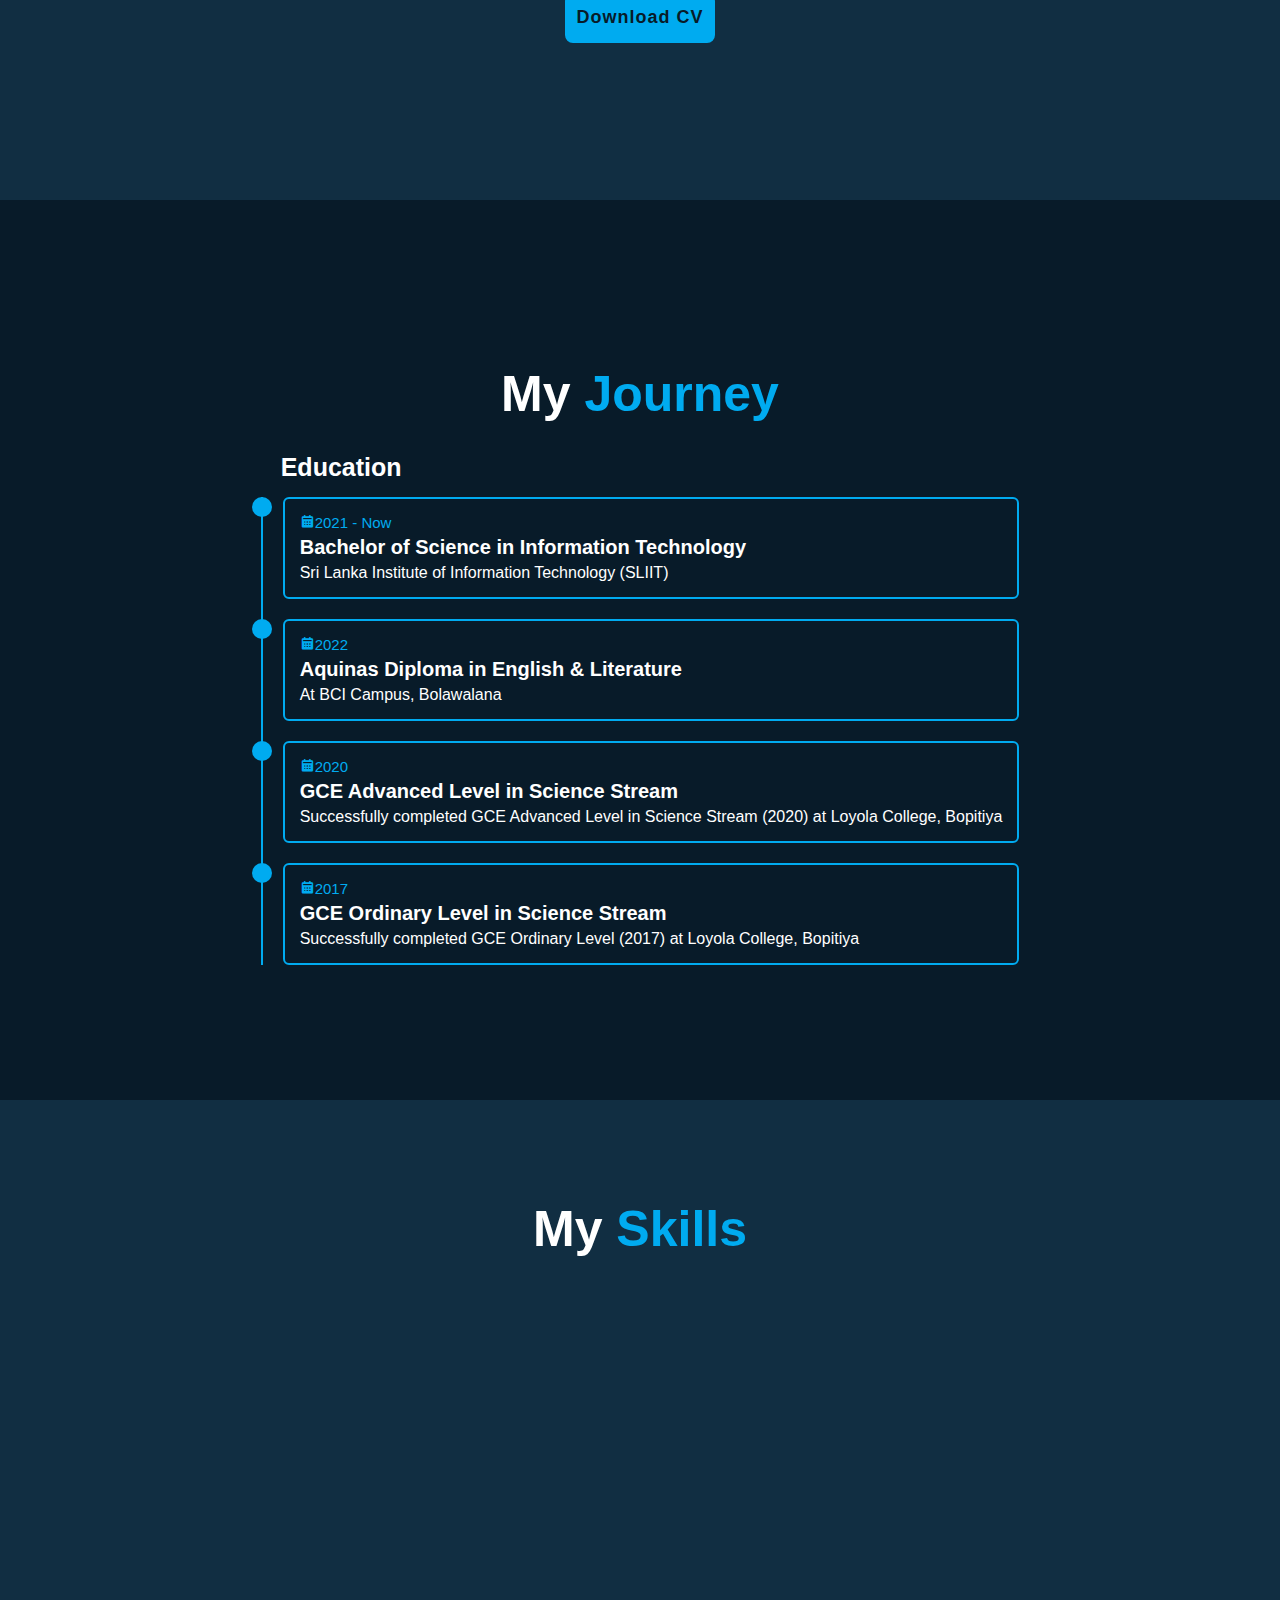
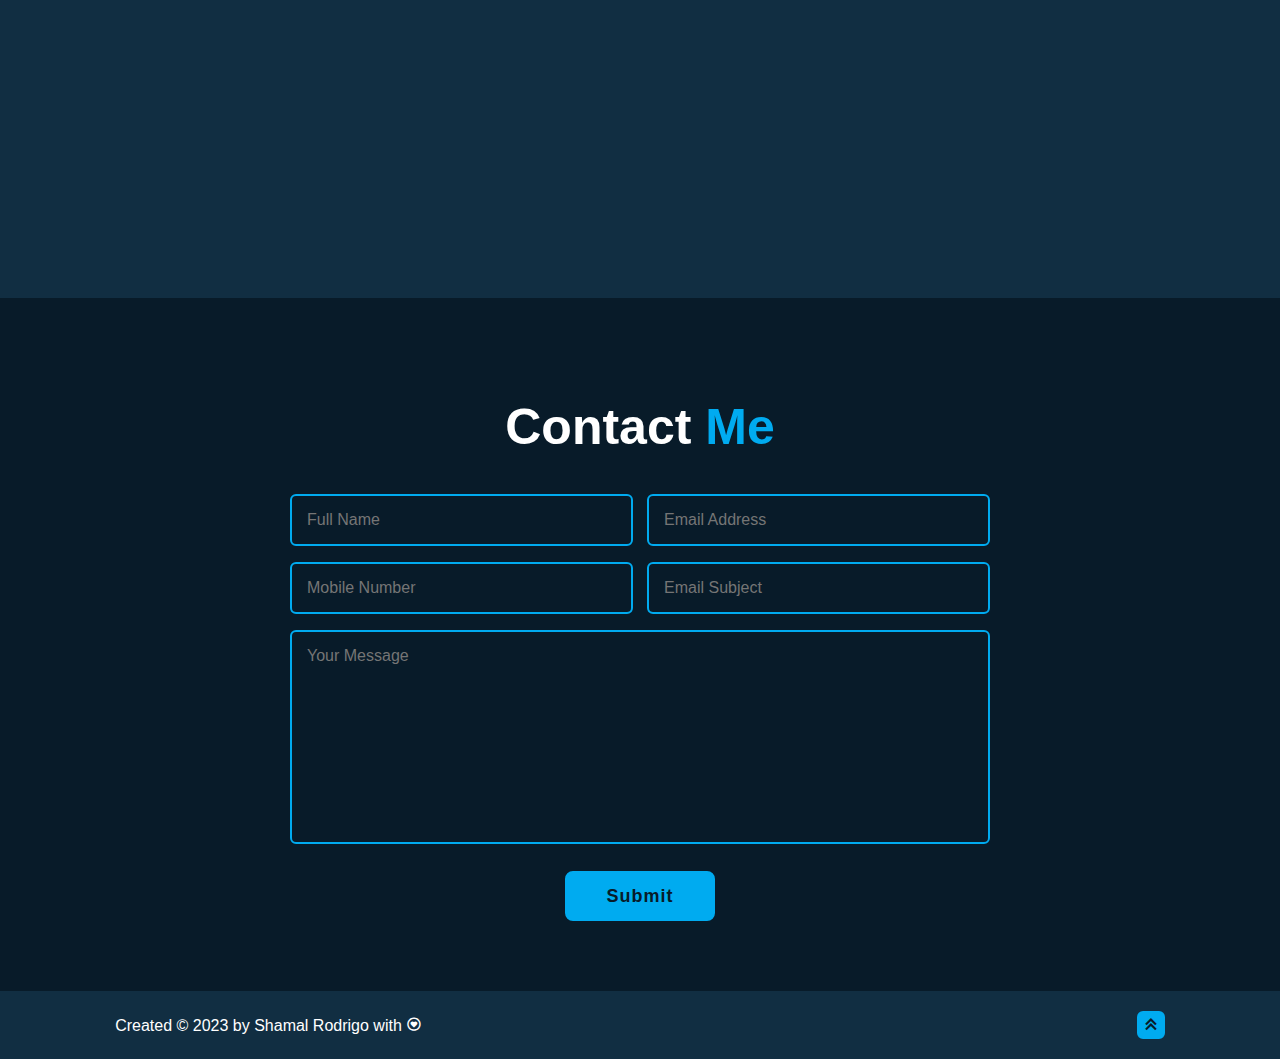
==== commit d45f156b: "Add files via upload" ====
--- a/index.html
+++ b/index.html
@@ -303,7 +303,7 @@
                 <input type="text" name="_honey" style="display:none;">
 
                 <!--Disable Captcha-->
-                <input type="text" name="_captcha" value="false">
+                <input type="hidden" name="_captcha" value="false">
 
             
                 <div class="input-box">
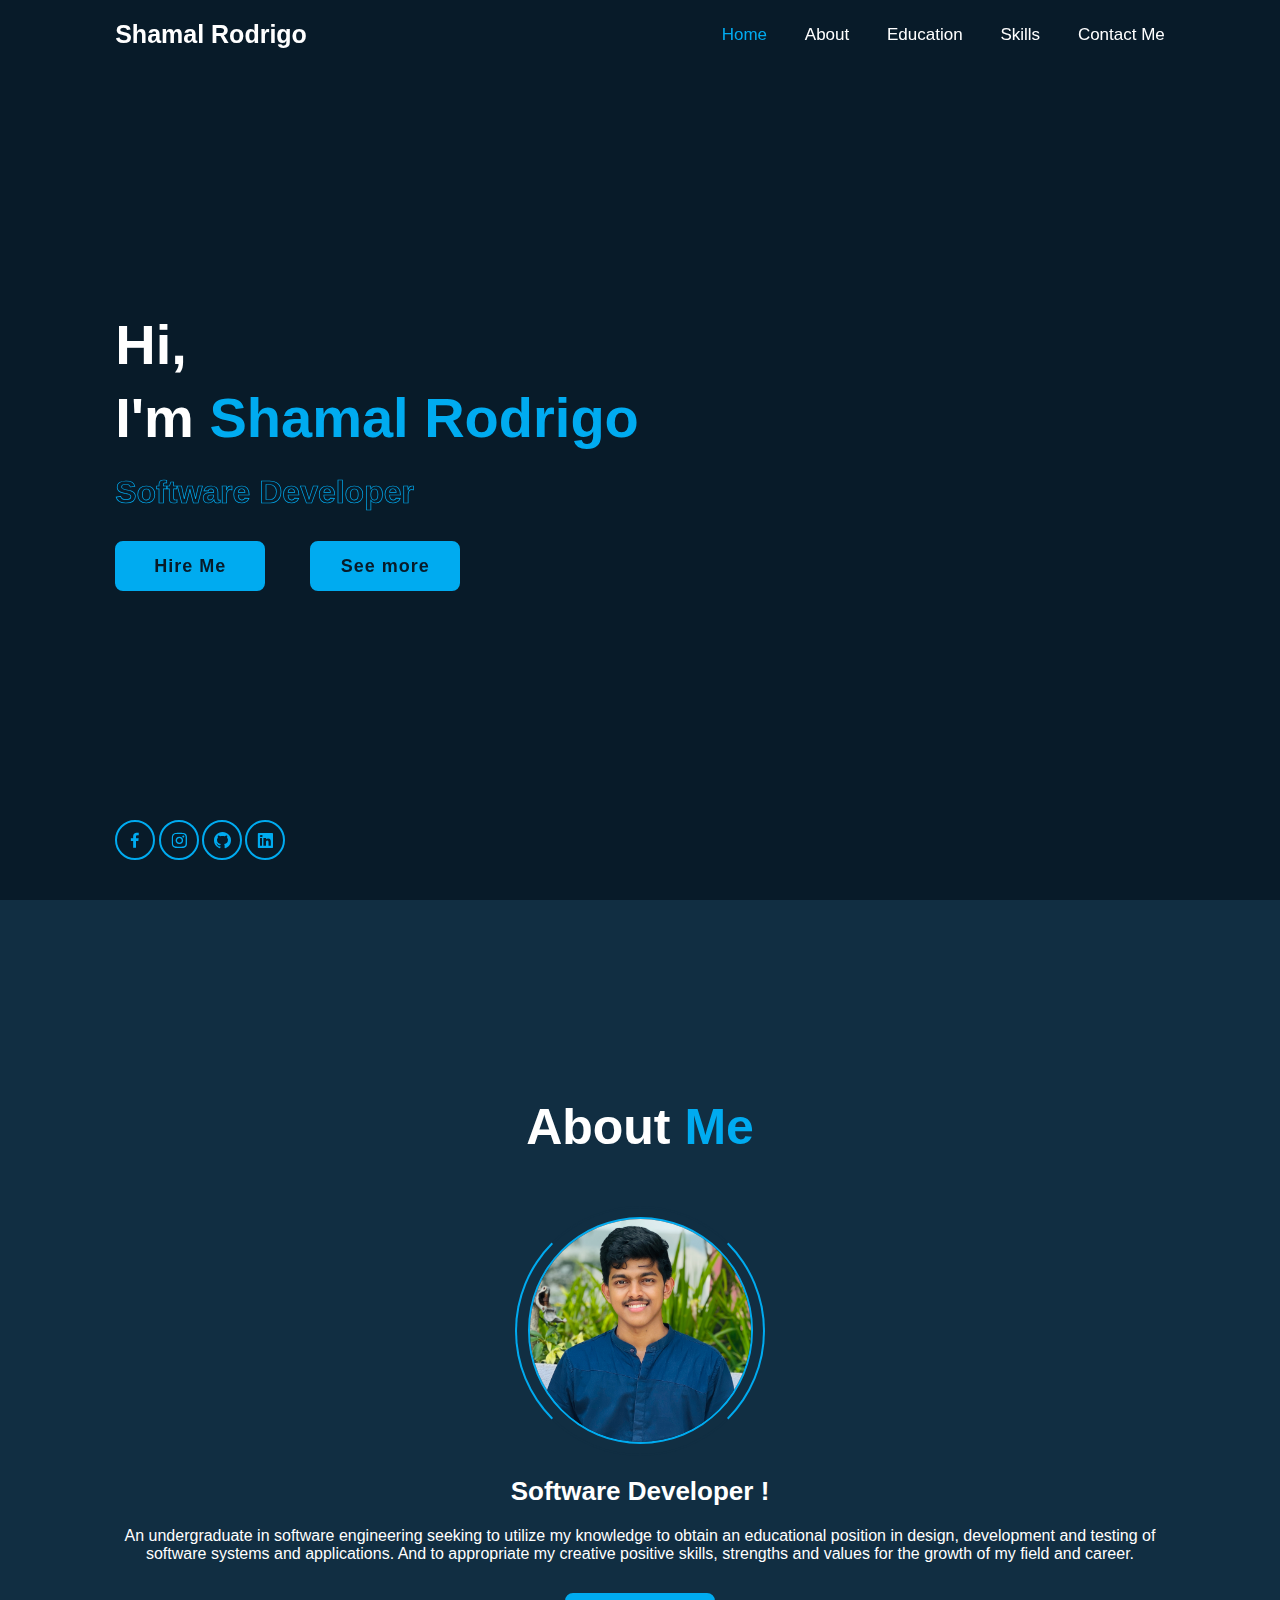
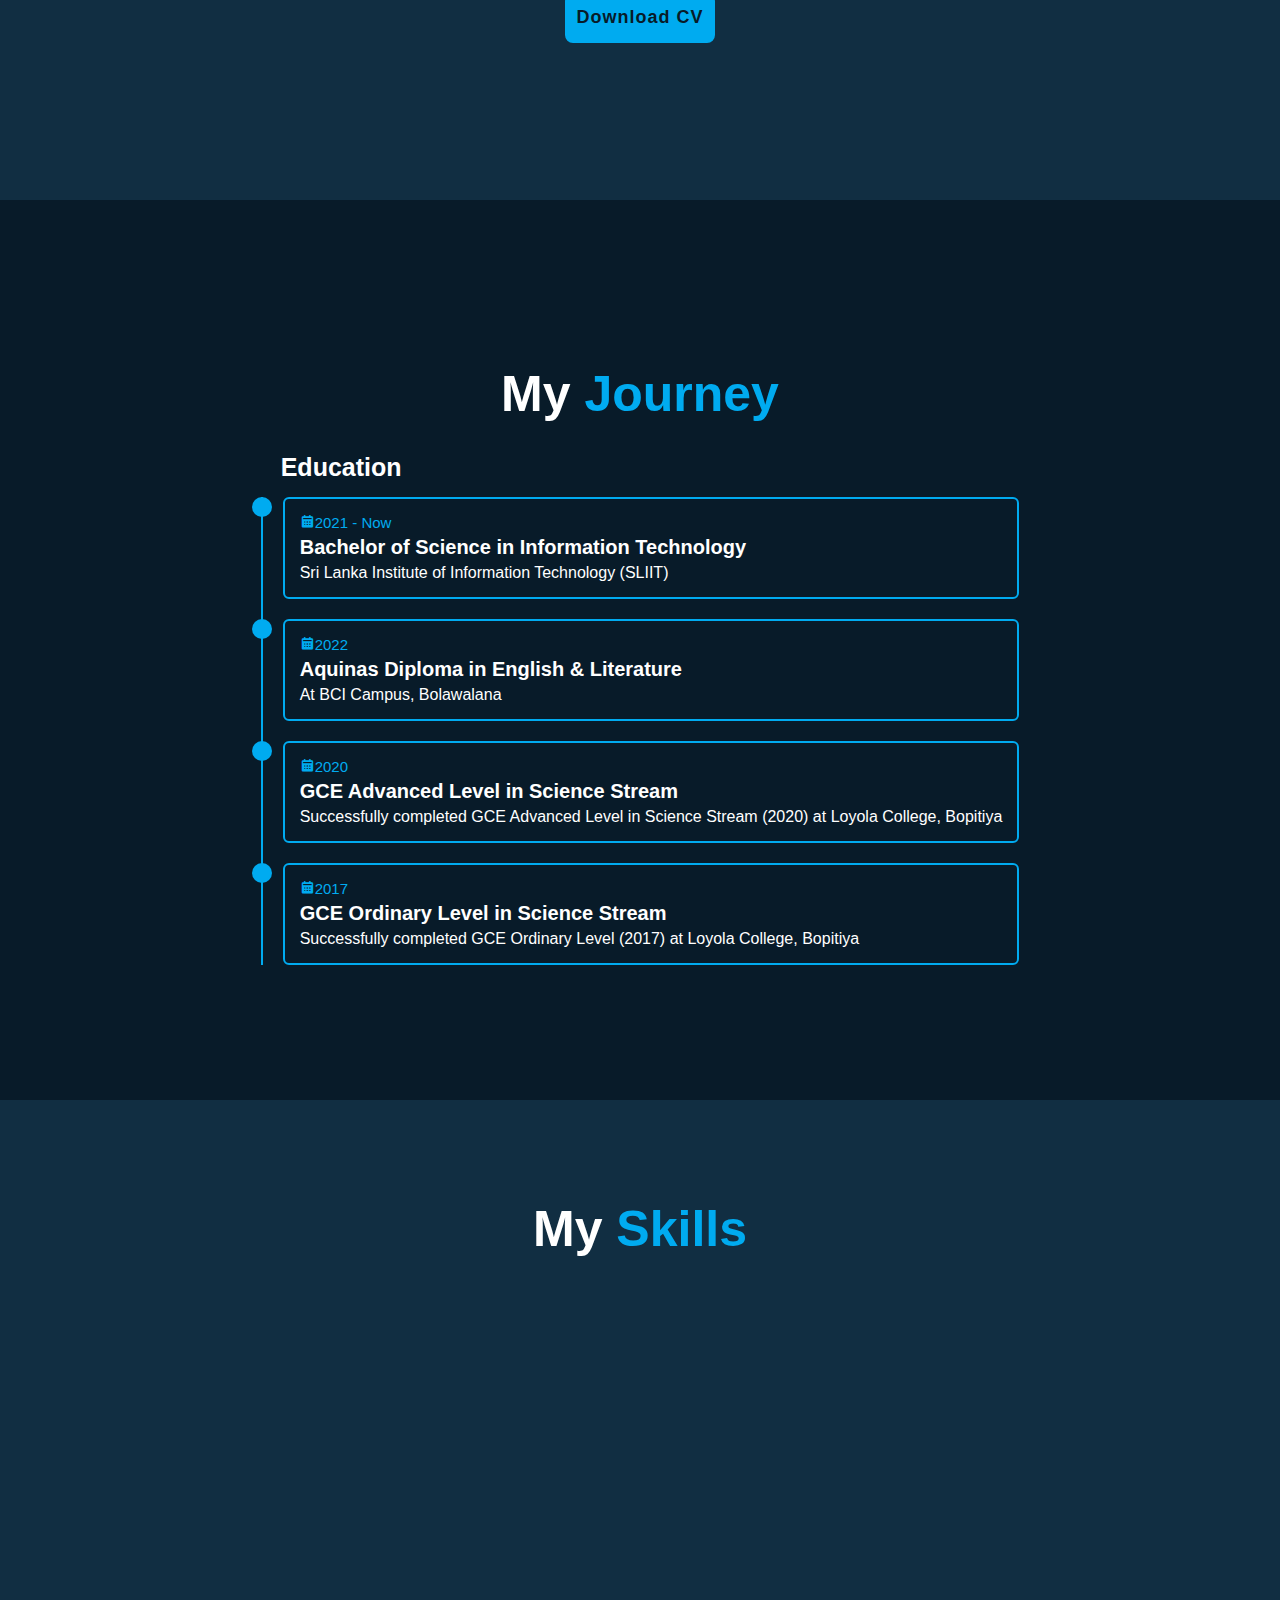
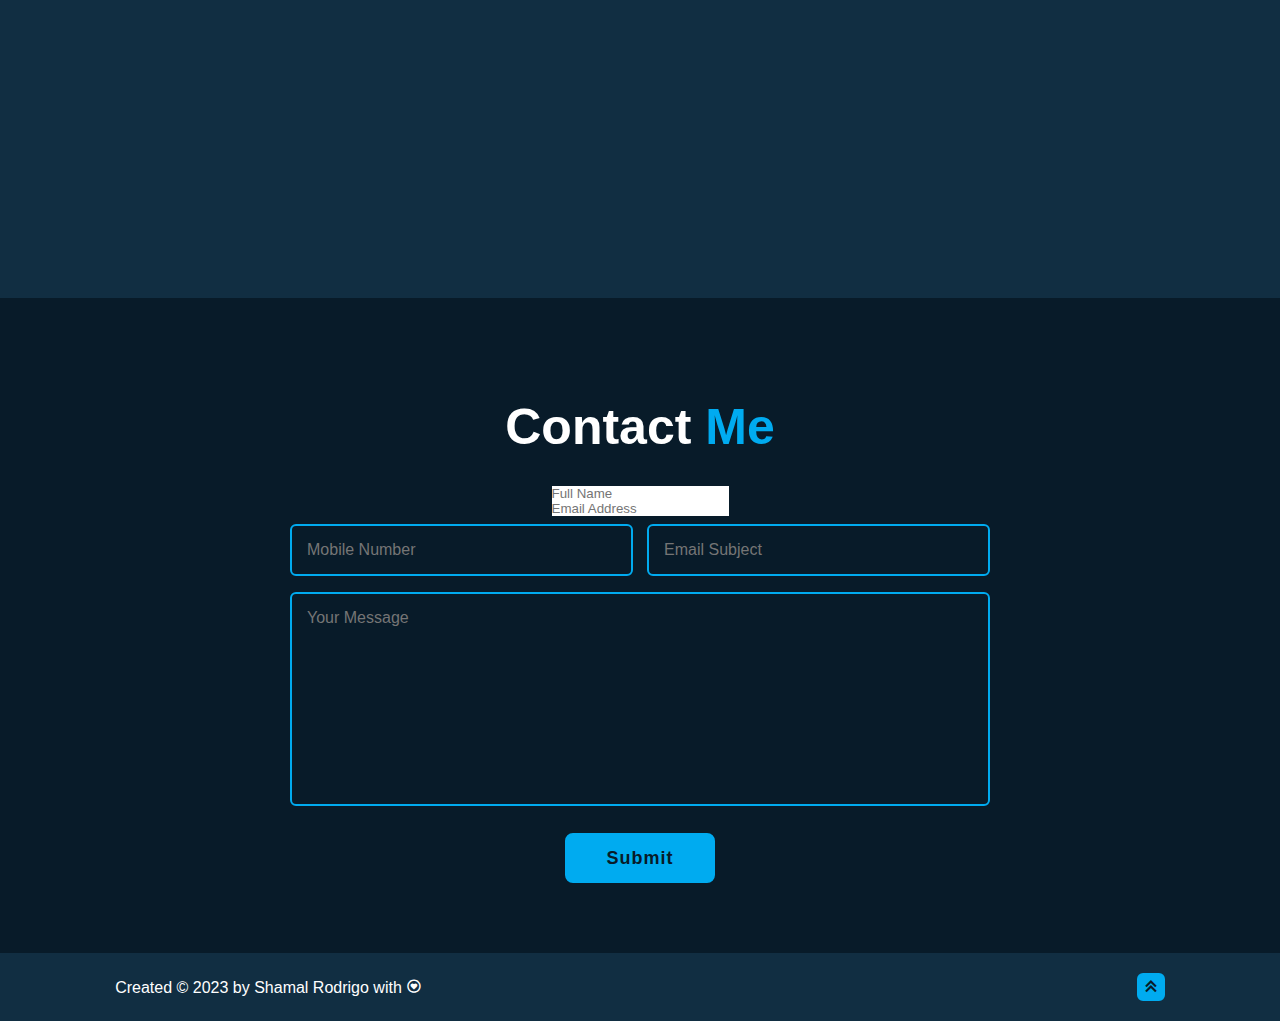
==== commit 9f769aab: "Add files via upload" ====
--- a/index.html
+++ b/index.html
@@ -305,6 +305,9 @@
                 <!--Disable Captcha-->
                 <input type="hidden" name="_captcha" value="false">
 
+                <!--success page-->
+                <input type="hidden" name="_next" value="https://it21307980.github.io/My-Portfolio/success.html"
+
             
                 <div class="input-box">
 
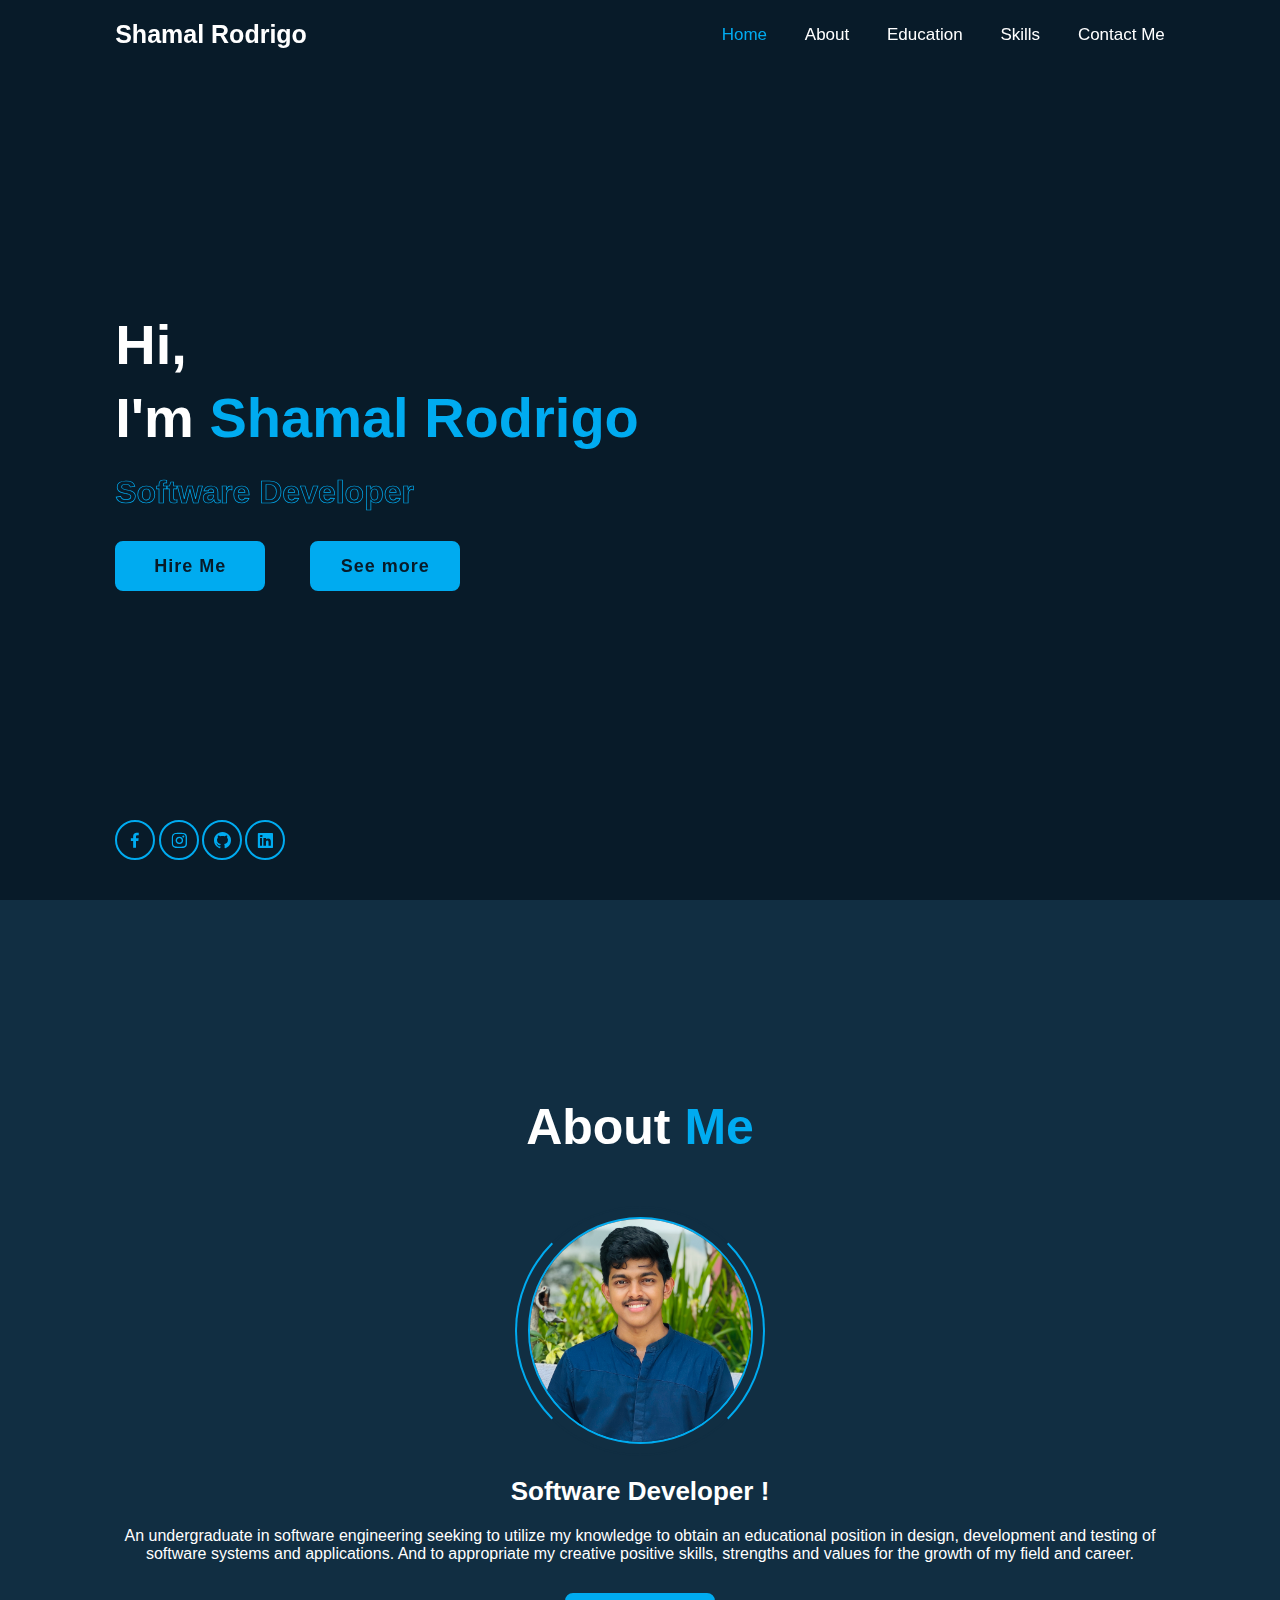
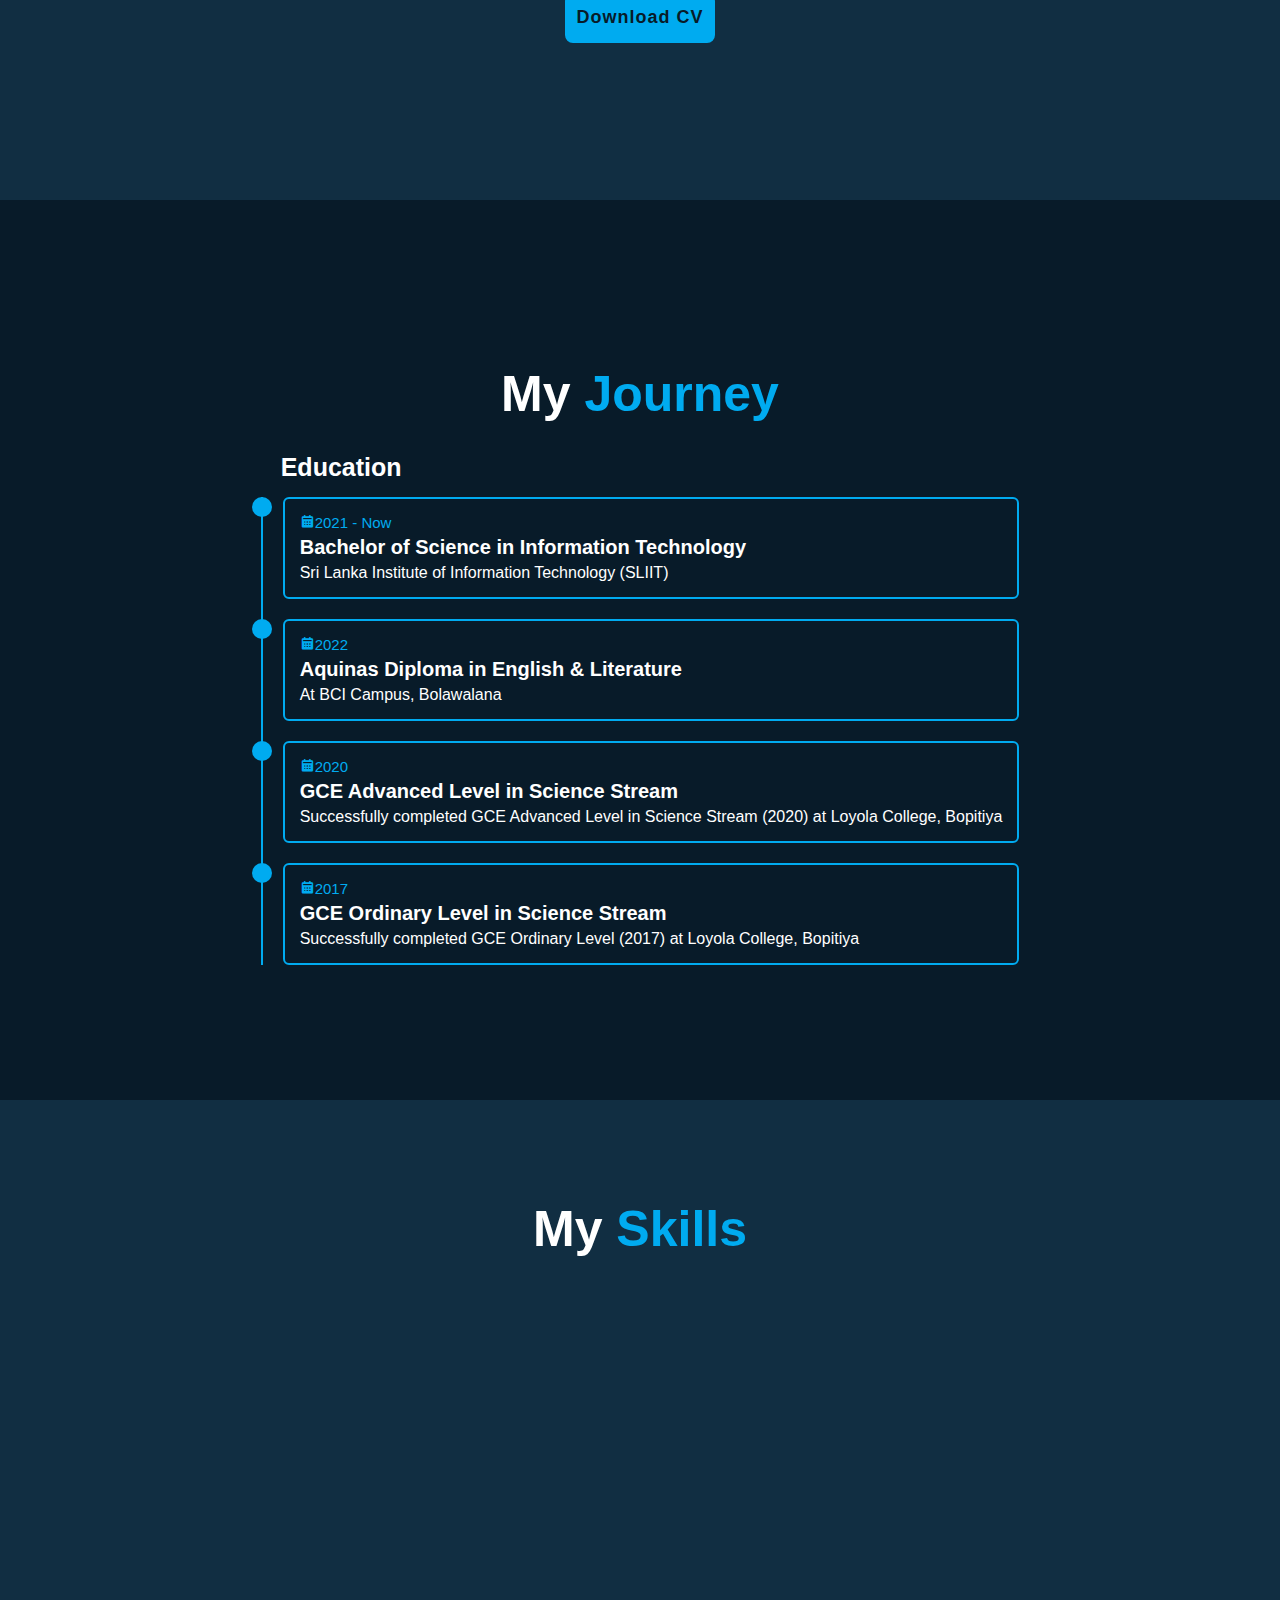
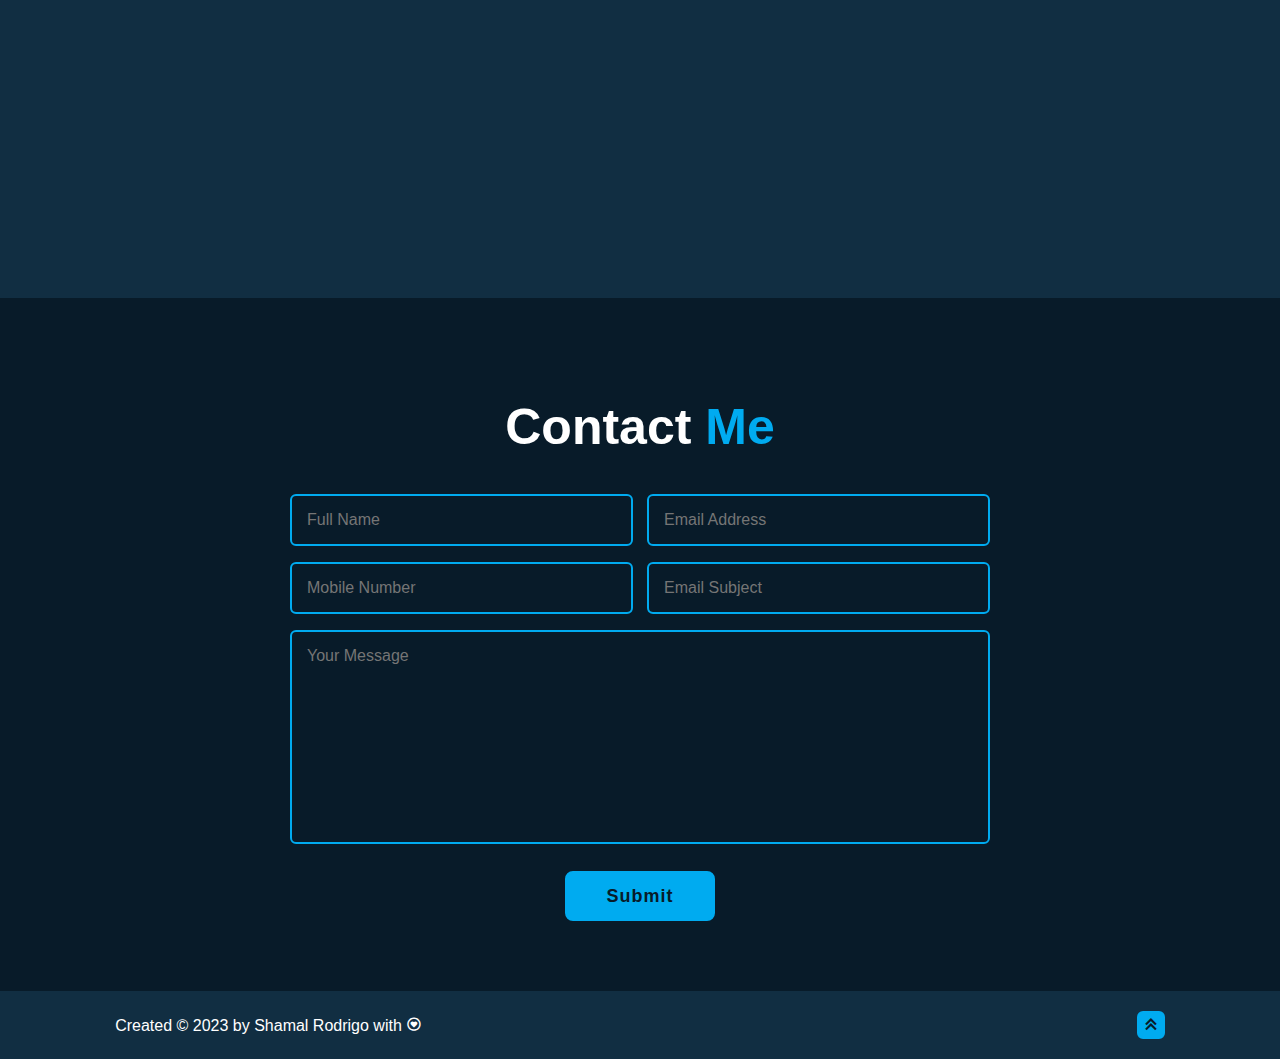
==== commit 2e2c8cb3: "Add files via upload" ====
--- a/index.html
+++ b/index.html
@@ -306,7 +306,7 @@
                 <input type="hidden" name="_captcha" value="false">
 
                 <!--success page-->
-                <input type="hidden" name="_next" value="https://it21307980.github.io/My-Portfolio/success.html"
+                <input type="hidden" name="_next" value="https://it21307980.github.io/My-Portfolio/success.html">
 
             
                 <div class="input-box">
